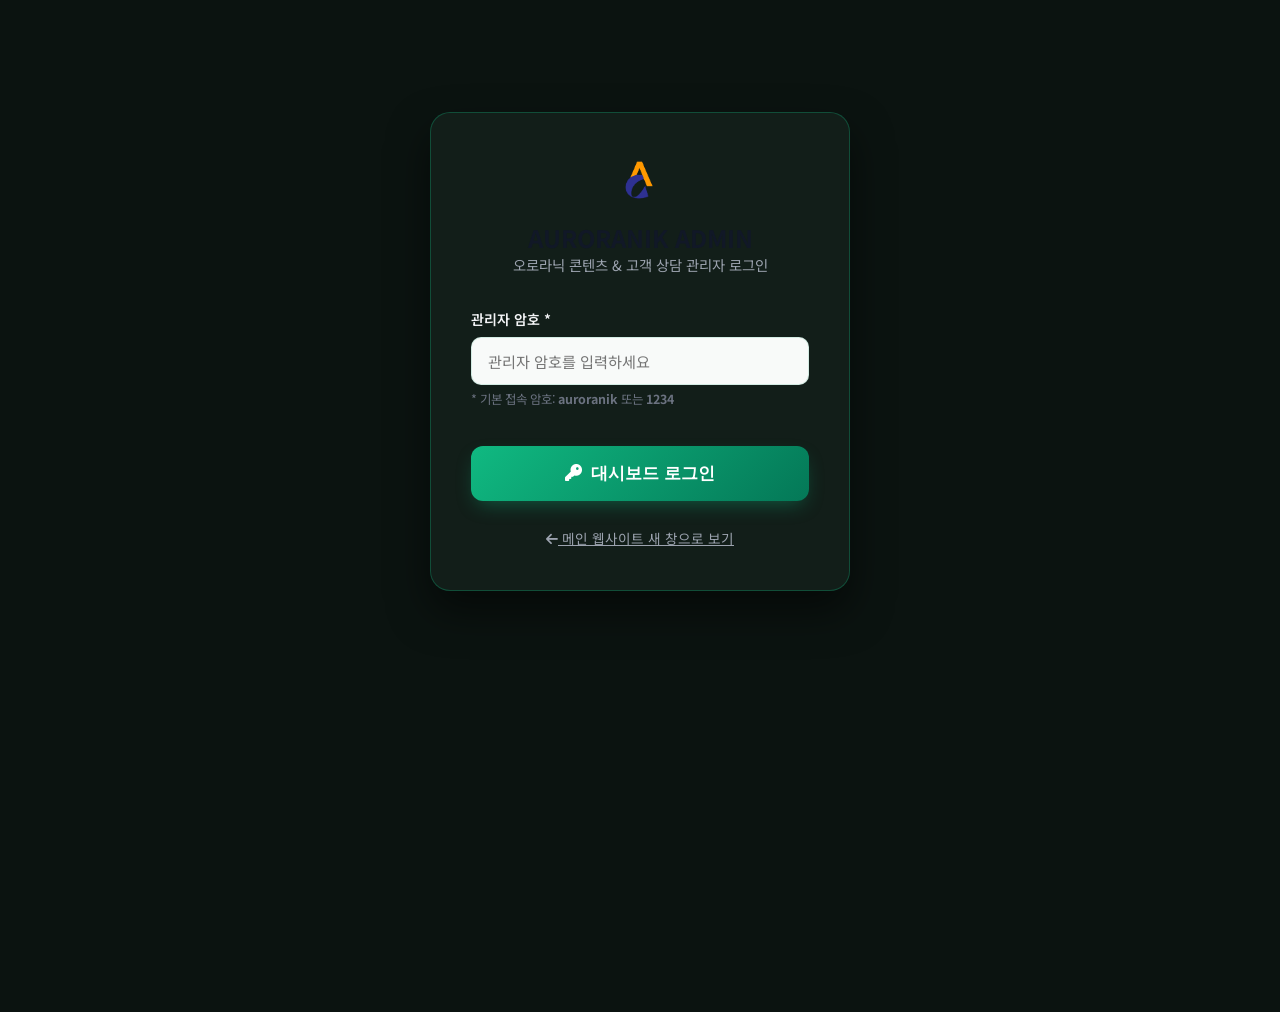
==== admin.html @ c95223ff "Add files via upload" ====
<!DOCTYPE html>
<html lang="ko">
<head>
  <meta charset="UTF-8">
  <meta name="viewport" content="width=device-width, initial-scale=1.0">
  <title>오로라닉 (AURORANIK) - 콘텐츠 관리자 대시보드</title>
  <meta name="robots" content="noindex, nofollow">

  <!-- FAVICON (AURORANIK LOGO) -->
  <link rel="icon" type="image/png" href="https://sorok1234.cafe24.com/auroranik-landing/assets/images/logo.png">
  <link rel="shortcut icon" href="https://sorok1234.cafe24.com/auroranik-landing/assets/images/logo.png">
  <link rel="apple-touch-icon" href="https://sorok1234.cafe24.com/auroranik-landing/assets/images/logo.png">

  <!-- OPEN GRAPH & SHARE META TAGS -->
  <meta property="og:title" content="오로라닉 관리자 대시보드">
  <meta property="og:image" content="https://sorok1234.cafe24.com/auroranik-landing/assets/images/main_01.png">

  <!-- Google Fonts -->
  <link rel="preconnect" href="https://fonts.googleapis.com">
  <link rel="preconnect" href="https://fonts.gstatic.com" crossorigin>
  <link href="https://fonts.googleapis.com/css2?family=Noto+Sans+KR:wght@300;400;500;600;700;800;900&family=Outfit:wght@400;600;700;800&display=swap" rel="stylesheet">
  
  <!-- FontAwesome Icons -->
  <link rel="stylesheet" href="https://cdnjs.cloudflare.com/ajax/libs/font-awesome/6.4.0/css/all.min.css">
  
  <link rel="stylesheet" href="style.css">
  <style>
    .admin-body-bg {
      background-color: #0b1310;
      color: #f3f4f6;
      min-height: 100vh;
    }

    .admin-header {
      background: rgba(18, 30, 25, 0.95);
      border-bottom: 1px solid rgba(16, 185, 129, 0.25);
      padding: 1rem 2rem;
      display: flex;
      align-items: center;
      justify-content: space-between;
      position: sticky;
      top: 0;
      z-index: 100;
    }

    .admin-brand {
      display: flex;
      align-items: center;
      gap: 0.75rem;
    }

    .admin-badge {
      background: #059669;
      color: #fff;
      font-size: 0.75rem;
      font-weight: 800;
      padding: 0.2rem 0.6rem;
      border-radius: 4px;
    }

    .admin-container {
      max-width: 1300px;
      margin: 2rem auto;
      padding: 0 1.5rem;
    }

    .admin-grid {
      display: grid;
      grid-template-columns: 260px 1fr;
      gap: 2rem;
    }

    @media (max-width: 992px) {
      .admin-grid { grid-template-columns: 1fr; }
    }

    .admin-sidebar {
      background: #121e19;
      border: 1px solid rgba(16, 185, 129, 0.2);
      border-radius: 16px;
      padding: 1.25rem;
    }

    .admin-menu-link {
      display: flex;
      align-items: center;
      gap: 0.75rem;
      padding: 0.85rem 1rem;
      color: #9ca3af;
      font-weight: 600;
      border-radius: 10px;
      margin-bottom: 0.4rem;
      transition: all 0.2s ease;
      cursor: pointer;
    }

    .admin-menu-link.active, .admin-menu-link:hover {
      background: rgba(16, 185, 129, 0.15);
      color: #10b981;
    }

    .admin-card-stat {
      background: #121e19;
      border: 1px solid rgba(16, 185, 129, 0.2);
      border-radius: 16px;
      padding: 1.5rem;
      display: flex;
      align-items: center;
      justify-content: space-between;
    }

    .stat-num {
      font-size: 2.2rem;
      font-weight: 800;
      color: #10b981;
      font-family: 'Outfit', sans-serif;
    }

    .admin-table {
      width: 100%;
      border-collapse: collapse;
      margin-top: 1rem;
    }

    .admin-table th, .admin-table td {
      padding: 1rem;
      text-align: left;
      border-bottom: 1px solid #1f2937;
      font-size: 0.92rem;
    }

    .admin-table th {
      background: #1a2b24;
      color: #f3f4f6;
      font-weight: 700;
    }

    .admin-table td { color: #d1d5db; }

    .thumb-preview {
      width: 80px;
      height: 55px;
      object-fit: cover;
      border-radius: 6px;
      background: #000;
    }

    .admin-login-box {
      max-width: 420px;
      margin: 7rem auto;
      background: #121e19;
      border: 1px solid rgba(16, 185, 129, 0.3);
      border-radius: 20px;
      padding: 2.5rem;
      box-shadow: 0 20px 40px rgba(0,0,0,0.5);
    }
  </style>
</head>
<body class="admin-body-bg">

  <!-- ADMIN LOGIN SCREEN -->
  <div id="adminLoginScreen">
    <div class="admin-login-box text-center">
      <div style="margin-bottom: 1rem;">
        <img src="https://sorok1234.cafe24.com/auroranik-landing/assets/images/logo.png" 
             onerror="this.src='assets/images/logo.png'" 
             alt="오로라닉 로고" 
             style="height: 54px; margin: 0 auto;">
      </div>
      <h2>AURORANIK ADMIN</h2>
      <p style="color: #9ca3af; font-size: 0.9rem; margin-bottom: 2rem;">오로라닉 콘텐츠 & 고객 상담 관리자 로그인</p>

      <form id="adminDashboardLoginForm">
        <div class="form-group" style="text-align: left;">
          <label for="adminDashboardPass">관리자 암호 *</label>
          <input type="password" id="adminDashboardPass" required placeholder="관리자 암호를 입력하세요">
          <p style="font-size: 0.78rem; color: #6b7280; margin-top: 0.3rem;">* 기본 접속 암호: <strong>auroranik</strong> 또는 <strong>1234</strong></p>
        </div>

        <button type="submit" class="btn btn-emerald btn-full btn-lg" style="margin-top: 1rem;">
          <i class="fa-solid fa-key"></i> 대시보드 로그인
        </button>

        <div style="margin-top: 1.5rem;">
          <a href="index.html" target="_blank" rel="noopener noreferrer" style="color: #9ca3af; font-size: 0.85rem; text-decoration: underline;">
            <i class="fa-solid fa-arrow-left"></i> 메인 웹사이트 새 창으로 보기
          </a>
        </div>
      </form>
    </div>
  </div>

  <!-- MAIN ADMIN DASHBOARD -->
  <div id="adminDashboardApp" class="hidden">
    <!-- Admin Header -->
    <header class="admin-header">
      <div class="admin-brand">
        <img src="https://sorok1234.cafe24.com/auroranik-landing/assets/images/logo.png" 
             onerror="this.src='assets/images/logo.png'" 
             alt="오로라닉" 
             style="height: 34px;">
        <span style="font-weight: 800; font-size: 1.1rem; color: #fff;">오로라닉 통합 관리자 대시보드</span>
        <span class="admin-badge">ADMIN PAGE</span>
      </div>

      <div style="display: flex; align-items: center; gap: 1rem;">
        <a href="index.html" target="_blank" rel="noopener noreferrer" class="btn btn-outline btn-sm">
          <i class="fa-solid fa-arrow-up-right-from-square"></i> 메인 사이트 새 창으로 보기
        </a>
        <button id="adminLogoutBtn" class="btn btn-outline btn-sm" style="color: #ef4444; border-color: rgba(239, 68, 68, 0.4);">
          <i class="fa-solid fa-right-from-bracket"></i> 로그아웃
        </button>
      </div>
    </header>

    <div class="admin-container">
      <div class="admin-grid">
        
        <!-- SIDEBAR MENU -->
        <aside class="admin-sidebar">
          <div class="admin-menu-link active" data-tab="tab-overview">
            <i class="fa-solid fa-chart-pie"></i> <span>대시보드 개요</span>
          </div>
          <div class="admin-menu-link" data-tab="tab-inquiries">
            <i class="fa-solid fa-comments text-amber"></i> <span>고객 상담 문의 내역</span>
            <span class="admin-badge" id="sidebarInquiryBadge" style="background:#f59e0b; color:#fff; margin-left:auto;">0</span>
          </div>
          <div class="admin-menu-link" data-tab="tab-add-item">
            <i class="fa-solid fa-cloud-arrow-up"></i> <span>새 콘텐츠 등록</span>
          </div>
          <div class="admin-menu-link" data-tab="tab-manage-items">
            <i class="fa-solid fa-photo-film"></i> <span>포트폴리오 목록 관리</span>
          </div>
          <div class="admin-menu-link" data-tab="tab-manage-cats">
            <i class="fa-solid fa-tags"></i> <span>카테고리 관리</span>
          </div>
        </aside>

        <!-- DASHBOARD CONTENT PANES -->
        <main class="admin-main-content">
          
          <!-- TAB 1: OVERVIEW -->
          <div class="admin-tab-pane active" id="tab-overview">
            <h3 style="font-size: 1.5rem; margin-bottom: 1.5rem;">콘텐츠 & 고객 상담 통합 현황</h3>
            <div class="grid grid-4" style="margin-bottom: 2rem;">
              <div class="admin-card-stat">
                <div>
                  <p style="color: #9ca3af; font-size: 0.85rem;">전체 포트폴리오 수</p>
                  <span class="stat-num" id="statTotalItems">0</span>
                </div>
                <i class="fa-solid fa-grip text-emerald" style="font-size: 1.8rem;"></i>
              </div>

              <div class="admin-card-stat">
                <div>
                  <p style="color: #9ca3af; font-size: 0.85rem;">고객 상담 문의 수</p>
                  <span class="stat-num" id="statInquiryItems" style="color: #f59e0b;">0</span>
                </div>
                <i class="fa-solid fa-comments text-amber" style="font-size: 1.8rem;"></i>
              </div>

              <div class="admin-card-stat">
                <div>
                  <p style="color: #9ca3af; font-size: 0.85rem;">이미지 콘텐츠 수</p>
                  <span class="stat-num" id="statImageItems" style="color: #3b82f6;">0</span>
                </div>
                <i class="fa-solid fa-image text-blue" style="font-size: 1.8rem;"></i>
              </div>

              <div class="admin-card-stat">
                <div>
                  <p style="color: #9ca3af; font-size: 0.85rem;">릴스 / 동영상 수</p>
                  <span class="stat-num" id="statVideoItems" style="color: #8b5cf6;">0</span>
                </div>
                <i class="fa-solid fa-film text-purple" style="font-size: 1.8rem;"></i>
              </div>
            </div>

            <div class="glass-card" style="padding: 1.5rem; background: #121e19;">
              <div style="display: flex; justify-content: space-between; align-items: center; margin-bottom: 1rem; flex-wrap: wrap; gap: 0.5rem;">
                <h4 style="margin: 0;"><i class="fa-solid fa-circle-info text-emerald"></i> 실시간 영구 보존 관리 시스템 안내</h4>
                <div style="display: flex; gap: 0.5rem;">
                  <button id="copyJsonDataBtn" class="btn btn-emerald btn-sm">
                    <i class="fa-solid fa-copy"></i> 전체 데이터 JSON 복사
                  </button>
                  <button id="resetSampleDataBtn" class="btn btn-outline btn-sm" style="color: #9ca3af; border-color: rgba(255,255,255,0.2);">
                    <i class="fa-solid fa-rotate-left"></i> 샘플 복원
                  </button>
                </div>
              </div>
              <p style="color: #9ca3af; font-size: 0.95rem; line-height: 1.7;">
                • <strong>어느 기기/누가 접속해도 보이는 영구 보존</strong>: 파일 등록 시 **경량화 인코딩(800px 스마트 압축)**이 적용되어 용량 소실이나 새로고침 시 유실 없이 영구 유지됩니다.<br>
                • <strong>Cafe24 서버 경로 지원</strong>: <code>https://sorok1234.cafe24.com/auroranik-landing/assets/images/</code> 절대 경로로 저장하여 어느 브라우저에서든 100% 노출됩니다.
              </p>
            </div>
          </div>

          <!-- TAB 2: CLIENT INQUIRIES LIST -->
          <div class="admin-tab-pane hidden" id="tab-inquiries">
            <div style="display: flex; justify-content: space-between; align-items: center; margin-bottom: 1rem;">
              <h3 style="margin-bottom: 0;"><i class="fa-solid fa-comments text-amber"></i> 고객 1:1 상담 신청 문의 내역</h3>
              <button id="clearAllInquiriesBtn" class="btn btn-outline btn-sm" style="color: #ef4444; border-color: rgba(239,68,68,0.4);">
                <i class="fa-solid fa-trash-can"></i> 전체 문의 내역 비우기
              </button>
            </div>

            <div class="table-responsive">
              <table class="admin-table">
                <thead>
                  <tr>
                    <th style="width: 140px;">접수 일시</th>
                    <th style="width: 150px;">성함 / 업체명</th>
                    <th style="width: 170px;">연락처 / 이메일</th>
                    <th style="width: 140px;">업종 / 희망패키지</th>
                    <th>문의 세부 내용</th>
                    <th style="width: 80px;">관리</th>
                  </tr>
                </thead>
                <tbody id="adminInquiriesTableBody">
                  <!-- Rendered dynamically -->
                </tbody>
              </table>
            </div>
          </div>

          <!-- TAB 3: ADD NEW ITEM -->
          <div class="admin-tab-pane hidden" id="tab-add-item">
            <div class="glass-card" style="padding: 2rem; background: #121e19;">
              <h3 style="margin-bottom: 1.5rem;"><i class="fa-solid fa-plus-circle text-emerald"></i> 신규 이미지 및 릴스 영상 콘텐츠 등록</h3>

              <form id="adminAddNewForm">
                <div class="grid grid-2">
                  <div class="form-group">
                    <label for="adminMediaType">미디어 미디어 유형 선택 *</label>
                    <select id="adminMediaType" required>
                      <option value="image">📷 이미지 콘텐츠 (JPG, PNG, WebP)</option>
                      <option value="video">🎥 동영상 / 원페이지 릴스 / 숏폼 (MP4, WebM)</option>
                    </select>
                  </div>

                  <div class="form-group">
                    <label for="adminCatSelect">카테고리 선택 *</label>
                    <select id="adminCatSelect" required>
                      <!-- Populated dynamically -->
                    </select>
                  </div>
                </div>

                <div class="form-group">
                  <label for="adminTitle">프로젝트 제목 *</label>
                  <input type="text" id="adminTitle" required placeholder="예: 시그니처 뷰티 브랜드 15초 원페이지 릴스">
                </div>

                <div class="form-group">
                  <label for="adminSubtitle">부제목 / 마케팅 설명</label>
                  <input type="text" id="adminSubtitle" placeholder="예: 20대 여성 타깃 감성 숏폼 & 피드 연출">
                </div>

                <div class="form-group" style="background: rgba(16, 185, 129, 0.08); padding: 1.25rem; border-radius: 12px; border: 1px dashed #10b981;">
                  <label for="adminMediaFileInput" style="color: #10b981; font-weight: 700;">
                    <i class="fa-solid fa-file-arrow-up"></i> 이미지 또는 동영상 파일 업로드 (컴퓨터 파일 선택)
                  </label>
                  <input type="file" id="adminMediaFileInput" accept="image/*,video/*" style="margin-top: 0.5rem;">
                </div>

                <div class="form-group">
                  <label for="adminMediaUrl">또는 이미지 / 동영상 URL 직접 입력 (https://sorok1234.cafe24.com/auroranik-landing/assets/images/...)</label>
                  <input type="text" id="adminMediaUrl" placeholder="예: https://sorok1234.cafe24.com/auroranik-landing/assets/images/sample.jpg">
                </div>

                <div class="form-group">
                  <label for="adminLinkUrl"><i class="fa-solid fa-globe text-emerald"></i> 브랜드 홈페이지 / 웹사이트 관련 링크 URL (선택)</label>
                  <input type="text" id="adminLinkUrl" placeholder="예: site-jhr63u.opadog.site 또는 https://site-jhr63u.opadog.site">
                </div>

                <div class="form-group">
                  <label for="adminBadge">태그 배지 (선택)</label>
                  <input type="text" id="adminBadge" placeholder="예: BEAUTY / REELS">
                </div>

                <button type="submit" class="btn btn-emerald btn-lg btn-full" style="margin-top: 1rem;">
                  <i class="fa-solid fa-cloud-arrow-up"></i> 콘텐츠 등록 완료하기
                </button>
              </form>
            </div>
          </div>

          <!-- TAB 4: MANAGE ITEMS -->
          <div class="admin-tab-pane hidden" id="tab-manage-items">
            <h3 style="margin-bottom: 1rem;">포트폴리오 미디어 전체 목록 관리 (기존 파일 + 신규 업로드 파일)</h3>
            <div class="table-responsive">
              <table class="admin-table">
                <thead>
                  <tr>
                    <th>이미지 / 미디어</th>
                    <th>제목 / 부제목</th>
                    <th>유형</th>
                    <th>홈페이지 링크</th>
                    <th>관리 (수정 / 삭제)</th>
                  </tr>
                </thead>
                <tbody id="adminItemsTableBody">
                  <!-- Rendered dynamically -->
                </tbody>
              </table>
            </div>
          </div>

          <!-- TAB 5: MANAGE CATEGORIES -->
          <div class="admin-tab-pane hidden" id="tab-manage-cats">
            <div class="glass-card" style="padding: 2rem; background: #121e19;">
              <h3 style="margin-bottom: 1.5rem;"><i class="fa-solid fa-tags text-purple"></i> 카테고리 관리</h3>
              
              <div class="add-cat-input-group" style="margin-bottom: 2rem;">
                <input type="text" id="adminNewCatInput" placeholder="새 카테고리 이름 입력 (예: 카페/디저트, 패션, IT/테크)">
                <button class="btn btn-emerald" id="adminAddCatBtn">
                  <i class="fa-solid fa-plus"></i> 카테고리 추가
                </button>
              </div>

              <h4>등록된 카테고리 목록</h4>
              <div id="adminCategoryChipsList" class="pm-category-chips" style="margin-top: 1rem;">
                <!-- Rendered dynamically -->
              </div>
            </div>
          </div>

        </main>
      </div>
    </div>
  </div>

  <!-- ADMIN EDIT CONTENT MODAL -->
  <div class="modal-backdrop" id="adminEditModal">
    <div class="modal-box glass-card" style="max-width: 650px; background: #121e19; border: 1px solid rgba(16,185,129,0.3);">
      <button class="modal-close" id="closeAdminEditBtn" aria-label="닫기">
        <i class="fa-solid fa-xmark"></i>
      </button>
      <div class="modal-header">
        <h3><i class="fa-solid fa-pen-to-square text-emerald"></i> 포트폴리오 콘텐츠 정보 및 링크 수정</h3>
        <p>선택하신 포트폴리오의 이미지, 동영상 및 관련 홈페이지 링크를 수정합니다.</p>
      </div>

      <form id="adminEditForm">
        <input type="hidden" id="editItemId">

        <div class="grid grid-2">
          <div class="form-group">
            <label for="editMediaType">미디어 유형 *</label>
            <select id="editMediaType" required>
              <option value="image">📷 이미지 (Image)</option>
              <option value="video">🎥 동영상 / 릴스 (Video)</option>
            </select>
          </div>

          <div class="form-group">
            <label for="editCategorySelect">카테고리 *</label>
            <select id="editCategorySelect" required>
              <!-- Populated dynamically -->
            </select>
          </div>
        </div>

        <div class="form-group">
          <label for="editTitle">프로젝트 제목 *</label>
          <input type="text" id="editTitle" required>
        </div>

        <div class="form-group">
          <label for="editSubtitle">부제목 / 설명</label>
          <input type="text" id="editSubtitle">
        </div>

        <div class="form-group" style="background: rgba(16, 185, 129, 0.08); padding: 1rem; border-radius: 10px; border: 1px dashed #10b981;">
          <label for="editMediaFileInput" style="color: #10b981; font-weight: 700;">
            <i class="fa-solid fa-file-arrow-up"></i> 새 미디어 파일 교체 업로드
          </label>
          <input type="file" id="editMediaFileInput" accept="image/*,video/*" style="margin-top: 0.4rem;">
          <input type="text" id="editMediaUrl" placeholder="또는 미디어 URL / 경로 입력" style="margin-top: 0.4rem;">
        </div>

        <div class="form-group">
          <label for="editLinkUrl"><i class="fa-solid fa-globe text-emerald"></i> 브랜드 홈페이지 / 웹사이트 링크 URL</label>
          <input type="text" id="editLinkUrl" placeholder="예: https://site-jhr63u.opadog.site">
        </div>

        <div class="form-group">
          <label for="editBadge">태그 배지</label>
          <input type="text" id="editBadge">
        </div>

        <div style="display: flex; gap: 0.75rem; margin-top: 1.5rem;">
          <button type="submit" class="btn btn-emerald btn-lg" style="flex-grow: 1;">
            <i class="fa-solid fa-floppy-disk"></i> 수정사항 저장
          </button>
          <button type="button" class="btn btn-outline btn-lg" id="cancelAdminEditBtn">
            취소
          </button>
        </div>
      </form>
    </div>
  </div>

  <!-- UPLOAD / EDIT COMPLETION CONFIRMATION MODAL -->
  <div class="modal-backdrop" id="uploadCompleteModal" style="z-index: 2500;">
    <div class="modal-box glass-card text-center" style="max-width: 520px; background: #121e19; border: 2px solid #10b981;">
      <div style="font-size: 3.5rem; color: #10b981; margin-bottom: 0.75rem;">
        <i class="fa-solid fa-circle-check"></i>
      </div>
      <h3 style="font-size: 1.6rem; color: #fff; margin-bottom: 0.5rem;" id="completeModalHeading">
        콘텐츠 업로드 / 수정 완료!
      </h3>
      <p style="color: #9ca3af; font-size: 0.95rem; margin-bottom: 1.5rem;">
        요청하신 콘텐츠가 영구 보존되어 메인 홈페이지(index.html)에 실시간 반영되었습니다.
      </p>

      <div id="completePreviewCard" style="background: rgba(16, 185, 129, 0.08); border: 1px solid rgba(16, 185, 129, 0.25); border-radius: 14px; padding: 1.25rem; margin-bottom: 1.75rem; text-align: left; display: flex; gap: 1rem; align-items: center;">
        <img id="completeThumbImg" src="https://sorok1234.cafe24.com/auroranik-landing/assets/images/hero_workspace.jpg" alt="미리보기" style="width: 90px; height: 70px; object-fit: cover; border-radius: 8px;">
        <div style="flex-grow: 1; overflow: hidden;">
          <span id="completeTypeBadge" style="background: #10b981; color: #fff; font-size: 0.72rem; font-weight: 800; padding: 0.15rem 0.5rem; border-radius: 4px;">IMAGE</span>
          <h4 id="completeTitleText" style="font-size: 1.05rem; color: #fff; margin: 0.3rem 0 0.2rem 0; white-space: nowrap; overflow: hidden; text-overflow: ellipsis;">프로젝트 제목</h4>
          <p id="completeCategoryText" style="font-size: 0.82rem; color: #10b981; margin: 0;">카테고리</p>
          <p id="completeLinkText" style="font-size: 0.78rem; color: #9ca3af; margin-top: 0.2rem; white-space: nowrap; overflow: hidden; text-overflow: ellipsis;"></p>
        </div>
      </div>

      <div style="display: flex; flex-direction: column; gap: 0.75rem;">
        <a href="index.html" target="_blank" rel="noopener noreferrer" class="btn btn-emerald btn-lg btn-full">
          <i class="fa-solid fa-arrow-up-right-from-square"></i> 메인 홈페이지(index.html) 새 창에서 업로드 결과 확인
        </a>
        <button id="confirmViewListBtn" class="btn btn-outline btn-lg btn-full" style="color: #fff; border-color: rgba(255,255,255,0.3);">
          <i class="fa-solid fa-list-check"></i> 등록 목록 관리로 이동
        </button>
      </div>
    </div>
  </div>

  <script src="portfolio-data.js"></script>
  <script>
    document.addEventListener('DOMContentLoaded', () => {
      const adminLoginScreen = document.getElementById('adminLoginScreen');
      const adminDashboardApp = document.getElementById('adminDashboardApp');
      const adminDashboardLoginForm = document.getElementById('adminDashboardLoginForm');
      const adminDashboardPass = document.getElementById('adminDashboardPass');
      const adminLogoutBtn = document.getElementById('adminLogoutBtn');

      let isLoggedIn = sessionStorage.getItem('auroranik_admin_dashboard_logged_in') === 'true';

      function checkAuthState() {
        if (isLoggedIn) {
          adminLoginScreen.classList.add('hidden');
          adminDashboardApp.classList.remove('hidden');
          refreshDashboardData();
        } else {
          adminLoginScreen.classList.remove('hidden');
          adminDashboardApp.classList.add('hidden');
        }
      }

      checkAuthState();

      if (adminDashboardLoginForm) {
        adminDashboardLoginForm.addEventListener('submit', (e) => {
          e.preventDefault();
          const pass = adminDashboardPass.value.trim().toLowerCase();
          if (pass === 'auroranik' || pass === '1234' || pass === 'admin') {
            isLoggedIn = true;
            sessionStorage.setItem('auroranik_admin_dashboard_logged_in', 'true');
            sessionStorage.setItem('auroranik_admin_logged_in', 'true');
            checkAuthState();
            alert('🔒 관리자 대시보드 로그인 성공!');
          } else {
            alert('❌ 관리자 암호가 일치하지 않습니다. (기본 암호: auroranik 또는 1234)');
          }
        });
      }

      if (adminLogoutBtn) {
        adminLogoutBtn.addEventListener('click', () => {
          isLoggedIn = false;
          sessionStorage.removeItem('auroranik_admin_dashboard_logged_in');
          sessionStorage.removeItem('auroranik_admin_logged_in');
          checkAuthState();
        });
      }

      const sidebarLinks = document.querySelectorAll('.admin-menu-link');
      const tabPanes = document.querySelectorAll('.admin-tab-pane');

      function switchTab(targetTabId) {
        sidebarLinks.forEach(l => l.classList.remove('active'));
        tabPanes.forEach(p => p.classList.add('hidden'));

        const targetLink = document.querySelector(`.admin-menu-link[data-tab="${targetTabId}"]`);
        if (targetLink) targetLink.classList.add('active');

        const activePane = document.getElementById(targetTabId);
        if (activePane) activePane.classList.remove('hidden');
      }

      sidebarLinks.forEach(link => {
        link.addEventListener('click', () => {
          const targetTab = link.getAttribute('data-tab');
          switchTab(targetTab);
        });
      });

      // ULTRA-LIGHT CANVAS COMPRESSION (MAX 800PX, 0.65 QUALITY JPEG ~ 25KB PER IMAGE)
      function processImageFileToBase64(file, maxDimension = 800) {
        return new Promise((resolve, reject) => {
          const reader = new FileReader();
          reader.onload = (e) => {
            const img = new Image();
            img.onload = () => {
              let width = img.width;
              let height = img.height;

              if (width > maxDimension || height > maxDimension) {
                if (width > height) {
                  height = Math.round((height * maxDimension) / width);
                  width = maxDimension;
                } else {
                  width = Math.round((width * maxDimension) / height);
                  height = maxDimension;
                }
              }

              const canvas = document.createElement('canvas');
              canvas.width = width;
              canvas.height = height;
              const ctx = canvas.getContext('2d');
              ctx.drawImage(img, 0, 0, width, height);

              const compressedBase64 = canvas.toDataURL('image/jpeg', 0.65);
              resolve(compressedBase64);
            };
            img.onerror = () => resolve(e.target.result);
            img.src = e.target.result;
          };
          reader.onerror = (err) => reject(err);
          reader.readAsDataURL(file);
        });
      }

      function readRawFileToBase64(file) {
        return new Promise((resolve, reject) => {
          const reader = new FileReader();
          reader.onload = (e) => resolve(e.target.result);
          reader.onerror = (err) => reject(err);
          reader.readAsDataURL(file);
        });
      }

      function formatWebsiteUrl(urlStr) {
        if (!urlStr) return '';
        let trimmed = urlStr.trim();
        if (!trimmed) return '';
        if (!/^https?:\/\//i.test(trimmed)) {
          return 'https://' + trimmed;
        }
        return trimmed;
      }

      const uploadCompleteModal = document.getElementById('uploadCompleteModal');
      const confirmViewListBtn = document.getElementById('confirmViewListBtn');

      function showUploadCompletionNotice(item, actionType = '등록') {
        if (!uploadCompleteModal) return;

        const heading = document.getElementById('completeModalHeading');
        const thumbImg = document.getElementById('completeThumbImg');
        const typeBadge = document.getElementById('completeTypeBadge');
        const titleText = document.getElementById('completeTitleText');
        const categoryText = document.getElementById('completeCategoryText');
        const linkText = document.getElementById('completeLinkText');

        if (heading) heading.textContent = `포트폴리오 콘텐츠 ${actionType} 완료!`;
        if (thumbImg) thumbImg.src = item.image || item.mediaUrl;
        if (typeBadge) {
          typeBadge.textContent = item.mediaType === 'video' ? '🎥 VIDEO 릴스' : '📷 IMAGE';
          typeBadge.style.background = item.mediaType === 'video' ? '#8b5cf6' : '#10b981';
        }
        if (titleText) titleText.textContent = item.title;
        if (categoryText) {
          const cats = getCategoriesData();
          const catObj = cats.find(c => c.id === item.categoryId);
          categoryText.textContent = `카테고리: ${catObj ? catObj.name : '기타'}`;
        }
        if (linkText) {
          linkText.textContent = item.linkUrl ? `🌐 연결 링크: ${item.linkUrl}` : '🌐 연결 링크: 없음';
        }

        uploadCompleteModal.classList.add('active');
      }

      if (confirmViewListBtn) {
        confirmViewListBtn.addEventListener('click', () => {
          uploadCompleteModal.classList.remove('active');
          switchTab('tab-manage-items');
        });
      }

      if (uploadCompleteModal) {
        uploadCompleteModal.addEventListener('click', (e) => {
          if (e.target === uploadCompleteModal) {
            uploadCompleteModal.classList.remove('active');
          }
        });
      }

      const resetSampleDataBtn = document.getElementById('resetSampleDataBtn');
      if (resetSampleDataBtn) {
        resetSampleDataBtn.addEventListener('click', () => {
          if (confirm('기본 포트폴리오 6종 샘플 데이터를 초기 상태로 복원하시겠습니까?')) {
            resetPortfolioData();
            refreshDashboardData();
            alert('기본 샘플 데이터가 성공적으로 복원되었습니다.');
          }
        });
      }

      const copyJsonDataBtn = document.getElementById('copyJsonDataBtn');
      if (copyJsonDataBtn) {
        copyJsonDataBtn.addEventListener('click', () => {
          const data = getPortfolioData();
          const jsonStr = JSON.stringify(data, null, 2);
          if (navigator.clipboard) {
            navigator.clipboard.writeText(jsonStr).then(() => {
              alert('📋 현재 포트폴리오 데이터 JSON이 클립보드에 복사되었습니다!');
            });
          }
        });
      }

      function refreshDashboardData() {
        const items = getPortfolioData();
        const categories = getCategoriesData();
        const inquiries = getInquiriesData();

        const statTotalItems = document.getElementById('statTotalItems');
        const statImageItems = document.getElementById('statImageItems');
        const statVideoItems = document.getElementById('statVideoItems');
        const statInquiryItems = document.getElementById('statInquiryItems');
        const sidebarInquiryBadge = document.getElementById('sidebarInquiryBadge');

        if (statTotalItems) statTotalItems.textContent = items.length;
        if (statImageItems) statImageItems.textContent = items.filter(i => i.mediaType !== 'video').length;
        if (statVideoItems) statVideoItems.textContent = items.filter(i => i.mediaType === 'video').length;
        if (statInquiryItems) statInquiryItems.textContent = inquiries.length;
        if (sidebarInquiryBadge) sidebarInquiryBadge.textContent = inquiries.length;

        // RENDER INQUIRIES TABLE
        const inquiriesTableBody = document.getElementById('adminInquiriesTableBody');
        if (inquiriesTableBody) {
          inquiriesTableBody.innerHTML = '';
          if (inquiries.length === 0) {
            inquiriesTableBody.innerHTML = `
              <tr>
                <td colspan="6" style="text-align:center; padding:3rem; color:#9ca3af;">
                  접수된 고객 상담 문의 내역이 없습니다.
                </td>
              </tr>
            `;
          } else {
            inquiries.forEach(inq => {
              const tr = document.createElement('tr');
              tr.innerHTML = `
                <td style="font-size:0.82rem; color:#9ca3af;">${inq.date}</td>
                <td><strong>${inq.name}</strong></td>
                <td style="font-size:0.85rem; color:#10b981;">${inq.contact}</td>
                <td>
                  <span class="badge" style="background:#0d9488; color:#fff; font-size:0.75rem; padding:0.2rem 0.5rem; border-radius:4px;">${inq.industry}</span><br>
                  <span style="font-size:0.78rem; color:#a78bfa;">${inq.package}</span>
                </td>
                <td style="font-size:0.88rem; color:#e5e7eb; line-height:1.5;">${inq.message}</td>
                <td>
                  <button class="btn btn-outline btn-sm delete-inquiry-btn" data-id="${inq.id}" style="color:#ef4444; border-color:rgba(239,68,68,0.4);">
                    <i class="fa-solid fa-trash"></i> 삭제
                  </button>
                </td>
              `;
              inquiriesTableBody.appendChild(tr);
            });

            const delInqBtns = inquiriesTableBody.querySelectorAll('.delete-inquiry-btn');
            delInqBtns.forEach(btn => {
              btn.addEventListener('click', () => {
                const id = btn.getAttribute('data-id');
                if (confirm('해당 상담 문의 항목을 삭제하시겠습니까?')) {
                  const newInquiries = getInquiriesData().filter(i => i.id !== id);
                  saveInquiriesData(newInquiries);
                  refreshDashboardData();
                }
              });
            });
          }
        }

        const adminCatSelect = document.getElementById('adminCatSelect');
        if (adminCatSelect) {
          adminCatSelect.innerHTML = '';
          categories.filter(c => c.id !== 'all').forEach(c => {
            const opt = document.createElement('option');
            opt.value = c.id;
            opt.textContent = c.name;
            adminCatSelect.appendChild(opt);
          });
        }

        const editCategorySelect = document.getElementById('editCategorySelect');
        if (editCategorySelect) {
          editCategorySelect.innerHTML = '';
          categories.filter(c => c.id !== 'all').forEach(c => {
            const opt = document.createElement('option');
            opt.value = c.id;
            opt.textContent = c.name;
            editCategorySelect.appendChild(opt);
          });
        }

        // RENDER ALL ITEMS IN ADMIN TABLE (DEFAULTS + NEWLY UPLOADED)
        const tableBody = document.getElementById('adminItemsTableBody');
        if (tableBody) {
          tableBody.innerHTML = '';
          items.forEach(item => {
            const catObj = categories.find(c => c.id === item.categoryId);
            const isVid = item.mediaType === 'video';
            const displayThumb = item.image || item.mediaUrl;

            const tr = document.createElement('tr');
            tr.innerHTML = `
              <td>
                <img src="${displayThumb}" class="thumb-preview" alt="${item.title}" onerror="this.src='https://sorok1234.cafe24.com/auroranik-landing/assets/images/hero_workspace.jpg'">
              </td>
              <td>
                <strong>${item.title}</strong><br>
                <span style="font-size: 0.8rem; color: #9ca3af;">${item.subtitle || ''}</span>
              </td>
              <td><span class="badge" style="background:${isVid ? '#8b5cf6' : '#10b981'}; color:#fff; padding:0.2rem 0.5rem; border-radius:4px; font-size:0.75rem;">${isVid ? '🎥 VIDEO' : '📷 IMAGE'}</span></td>
              <td>
                ${item.linkUrl ? 
                  `<a href="${item.linkUrl}" target="_blank" style="color:#10b981; font-size:0.82rem; text-decoration:underline;"><i class="fa-solid fa-globe"></i> ${item.linkUrl.replace(/^https?:\/\//,'')}</a>` :
                  `<span style="color:#6b7280; font-size:0.8rem;">미등록</span>`
                }
              </td>
              <td>
                <button class="btn btn-outline btn-sm edit-admin-item-btn" data-id="${item.id}" style="margin-right: 0.4rem; color: #10b981; border-color: rgba(16,185,129,0.4);">
                  <i class="fa-solid fa-pen-to-square"></i> 수정
                </button>
                <button class="btn btn-outline btn-sm delete-admin-item-btn" data-id="${item.id}" style="color:#ef4444; border-color:rgba(239,68,68,0.4);">
                  <i class="fa-solid fa-trash"></i> 삭제
                </button>
              </td>
            `;
            tableBody.appendChild(tr);
          });

          const editBtns = tableBody.querySelectorAll('.edit-admin-item-btn');
          editBtns.forEach(btn => {
            btn.addEventListener('click', () => {
              const id = btn.getAttribute('data-id');
              openAdminEditModal(id);
            });
          });

          const delBtns = tableBody.querySelectorAll('.delete-admin-item-btn');
          delBtns.forEach(btn => {
            btn.addEventListener('click', () => {
              const id = btn.getAttribute('data-id');
              if (confirm('해당 콘텐츠 항목을 삭제하시겠습니까?')) {
                const newItems = getPortfolioData().filter(i => i.id !== id);
                savePortfolioData(newItems);
                refreshDashboardData();
              }
            });
          });
        }

        const adminCategoryChipsList = document.getElementById('adminCategoryChipsList');
        if (adminCategoryChipsList) {
          adminCategoryChipsList.innerHTML = '';
          categories.forEach(c => {
            const chip = document.createElement('span');
            chip.className = 'pm-cat-chip';
            chip.innerHTML = `
              ${c.name}
              ${c.id !== 'all' ? `<button class="remove-cat-btn" data-id="${c.id}"><i class="fa-solid fa-xmark"></i></button>` : ''}
            `;
            adminCategoryChipsList.appendChild(chip);
          });

          const remBtns = adminCategoryChipsList.querySelectorAll('.remove-cat-btn');
          remBtns.forEach(b => {
            b.addEventListener('click', () => {
              const id = b.getAttribute('data-id');
              const newCats = getCategoriesData().filter(c => c.id !== id);
              saveCategoriesData(newCats);
              refreshDashboardData();
            });
          });
        }
      }

      const clearAllInquiriesBtn = document.getElementById('clearAllInquiriesBtn');
      if (clearAllInquiriesBtn) {
        clearAllInquiriesBtn.addEventListener('click', () => {
          if (confirm('모든 상담 문의 내역을 비우시겠습니까?')) {
            saveInquiriesData([]);
            refreshDashboardData();
          }
        });
      }

      // ADMIN EDIT MODAL LOGIC
      const adminEditModal = document.getElementById('adminEditModal');
      const closeAdminEditBtn = document.getElementById('closeAdminEditBtn');
      const cancelAdminEditBtn = document.getElementById('cancelAdminEditBtn');
      const adminEditForm = document.getElementById('adminEditForm');

      function openAdminEditModal(itemId) {
        const items = getPortfolioData();
        const target = items.find(i => i.id === itemId);
        if (!target || !adminEditModal) return;

        document.getElementById('editItemId').value = target.id;
        document.getElementById('editMediaType').value = target.mediaType || 'image';
        document.getElementById('editCategorySelect').value = target.categoryId;
        document.getElementById('editTitle').value = target.title || '';
        document.getElementById('editSubtitle').value = target.subtitle || '';
        document.getElementById('editMediaUrl').value = target.mediaUrl || target.image || '';
        document.getElementById('editLinkUrl').value = target.linkUrl || '';
        document.getElementById('editBadge').value = target.badge || '';

        adminEditModal.classList.add('active');
      }

      if (closeAdminEditBtn) {
        closeAdminEditBtn.addEventListener('click', () => adminEditModal.classList.remove('active'));
      }
      if (cancelAdminEditBtn) {
        cancelAdminEditBtn.addEventListener('click', () => adminEditModal.classList.remove('active'));
      }

      if (adminEditForm) {
        adminEditForm.addEventListener('submit', async (e) => {
          e.preventDefault();
          const id = document.getElementById('editItemId').value;
          const items = getPortfolioData();
          const target = items.find(i => i.id === id);

          if (target) {
            target.mediaType = document.getElementById('editMediaType').value;
            target.categoryId = document.getElementById('editCategorySelect').value;
            target.title = document.getElementById('editTitle').value.trim();
            target.subtitle = document.getElementById('editSubtitle').value.trim();
            target.linkUrl = formatWebsiteUrl(document.getElementById('editLinkUrl').value);
            
            const mediaFileInput = document.getElementById('editMediaFileInput');
            if (mediaFileInput && mediaFileInput.files && mediaFileInput.files[0]) {
              const file = mediaFileInput.files[0];
              if (file.type.startsWith('image/')) {
                const base64Str = await processImageFileToBase64(file);
                target.mediaUrl = base64Str;
                target.image = base64Str;
              } else {
                const base64Str = await readRawFileToBase64(file);
                target.mediaUrl = base64Str;
                target.image = base64Str;
              }
            } else {
              const mediaUrlVal = document.getElementById('editMediaUrl').value.trim();
              if (mediaUrlVal) {
                target.mediaUrl = mediaUrlVal;
                target.image = mediaUrlVal;
              }
            }

            target.badge = document.getElementById('editBadge').value.trim() || (target.mediaType === 'video' ? 'REELS / SHORT-FORM' : 'PORTFOLIO');

            savePortfolioData(items);
            adminEditModal.classList.remove('active');
            refreshDashboardData();
            showUploadCompletionNotice(target, '수정');
          }
        });
      }

      // FORM ADD NEW ITEM HANDLER
      const adminAddNewForm = document.getElementById('adminAddNewForm');
      if (adminAddNewForm) {
        adminAddNewForm.addEventListener('submit', async (e) => {
          e.preventDefault();
          const items = getPortfolioData();
          const categories = getCategoriesData();
          const newId = `item-${Date.now()}`;

          const mediaType = document.getElementById('adminMediaType').value;
          const catId = document.getElementById('adminCatSelect').value;
          const catObj = categories.find(c => c.id === catId);

          const title = document.getElementById('adminTitle').value.trim();
          const subtitle = document.getElementById('adminSubtitle').value.trim();
          let mediaUrl = document.getElementById('adminMediaUrl').value.trim();
          const linkUrl = formatWebsiteUrl(document.getElementById('adminLinkUrl').value);
          const badge = document.getElementById('adminBadge').value.trim() || (mediaType === 'video' ? 'REELS / SHORT-FORM' : 'PORTFOLIO');

          const mediaFileInput = document.getElementById('adminMediaFileInput');
          if (mediaFileInput && mediaFileInput.files && mediaFileInput.files[0]) {
            const file = mediaFileInput.files[0];
            if (file.type.startsWith('image/')) {
              mediaUrl = await processImageFileToBase64(file);
            } else {
              mediaUrl = await readRawFileToBase64(file);
            }
          }

          if (!mediaUrl) {
            alert("미디어 파일 선택 또는 URL을 입력해 주세요.");
            return;
          }

          const newItem = {
            id: newId,
            categoryId: catId,
            categoryName: catObj ? catObj.name : '기타',
            mediaType: mediaType,
            badge: badge,
            title: title,
            subtitle: subtitle,
            image: mediaUrl,
            mediaUrl: mediaUrl,
            linkUrl: linkUrl,
            ratio: mediaType === 'video' ? '9:16 / 숏폼 릴스' : '4:5 / 16:9',
            specs: [
              {
                icon: mediaType === 'video' ? 'fa-film text-purple' : 'fa-star text-emerald',
                title: '주요 특징 및 범위',
                items: [mediaType === 'video' ? '10~15초 고효율 원페이지 릴스 및 숏폼 영상 제작' : '맞춤 AI 이미지 제작 및 브랜드 디자인 기획']
              }
            ]
          };

          items.unshift(newItem);
          savePortfolioData(items);
          adminAddNewForm.reset();
          refreshDashboardData();
          showUploadCompletionNotice(newItem, '등록');
        });
      }

      // ADD CATEGORY HANDLER
      const adminAddCatBtn = document.getElementById('adminAddCatBtn');
      const adminNewCatInput = document.getElementById('adminNewCatInput');
      if (adminAddCatBtn && adminNewCatInput) {
        adminAddCatBtn.addEventListener('click', (e) => {
          e.preventDefault();
          const val = adminNewCatInput.value.trim();
          if (!val) return;

          const cats = getCategoriesData();
          cats.push({ id: `cat-${Date.now()}`, name: val });
          saveCategoriesData(cats);
          adminNewCatInput.value = '';
          refreshDashboardData();
          alert(`[${val}] 카테고리가 등록되었습니다!`);
        });
      }
    });
  </script>
</body>
</html>
---- style.css ----
/* ==========================================================================
   AURORANIK AI CONTENTS STUDIO - STYLESHEET
   Aesthetics: Deep Emerald / Aurora Teal, Sleek Dark & Premium Light Mode
   ========================================================================== */

/* --------------------------------------------------------------------------
   1. CSS VARIABLES & DESIGN SYSTEM
   -------------------------------------------------------------------------- */
:root {
  --bg-primary: #f8faf9;
  --bg-secondary: #ffffff;
  --bg-tertiary: #edf4f0;
  
  --text-main: #111827;
  --text-muted: #4b5563;
  --text-light: #6b7280;

  --emerald-main: #059669;
  --emerald-light: #10b981;
  --emerald-dark: #047857;
  --emerald-subtle: #ecfdf5;

  --teal-accent: #0d9488;
  --blue-accent: #2563eb;
  --purple-accent: #7c3aed;
  --amber-accent: #d97706;
  --pink-accent: #db2777;

  --border-color: rgba(5, 150, 105, 0.15);
  --border-subtle: #e5e7eb;

  --glass-bg: rgba(255, 255, 255, 0.88);
  --glass-border: rgba(16, 185, 129, 0.2);
  --glass-shadow: 0 20px 40px -15px rgba(5, 150, 105, 0.08);

  --card-radius: 20px;
  --btn-radius: 12px;

  --font-family: 'Noto Sans KR', 'Pretendard', sans-serif;
  --font-outfit: 'Outfit', sans-serif;
  
  --transition-smooth: all 0.3s cubic-bezier(0.4, 0, 0.2, 1);
}

body.dark-theme {
  --bg-primary: #0b1310;
  --bg-secondary: #121e19;
  --bg-tertiary: #1a2b24;

  --text-main: #f3f4f6;
  --text-muted: #9ca3af;
  --text-light: #6b7280;

  --border-color: rgba(16, 185, 129, 0.25);
  --border-subtle: #1f2937;

  --glass-bg: rgba(18, 30, 25, 0.88);
  --glass-border: rgba(16, 185, 129, 0.3);
  --glass-shadow: 0 20px 40px -15px rgba(0, 0, 0, 0.5);
}

/* --------------------------------------------------------------------------
   2. GLOBAL RESET & BASE STYLES
   -------------------------------------------------------------------------- */
* {
  margin: 0;
  padding: 0;
  box-sizing: border-box;
}

html {
  scroll-behavior: smooth;
  font-size: 16px;
}

body {
  font-family: var(--font-family);
  background-color: var(--bg-primary);
  color: var(--text-main);
  line-height: 1.6;
  overflow-x: hidden;
  transition: background-color 0.3s ease, color 0.3s ease;
}

a {
  color: inherit;
  text-decoration: none;
}

ul { list-style: none; }

img, video {
  max-width: 100%;
  height: auto;
  display: block;
}

.container {
  width: 100%;
  max-width: 1240px;
  margin: 0 auto;
  padding: 0 1.5rem;
}

.section {
  padding: 6rem 0;
  position: relative;
}

/* Typography */
h1, h2, h3, h4 {
  font-weight: 700;
  line-height: 1.25;
  color: var(--text-main);
}

.gradient-text {
  background: linear-gradient(135deg, var(--emerald-light), #3b82f6);
  -webkit-background-clip: text;
  -webkit-text-fill-color: transparent;
}

.text-center { text-align: center; }
.text-emerald { color: var(--emerald-light) !important; }
.text-blue { color: var(--blue-accent) !important; }
.text-purple { color: var(--purple-accent) !important; }
.text-amber { color: var(--amber-accent) !important; }
.text-pink { color: var(--pink-accent) !important; }
.text-danger { color: #ef4444 !important; }
.text-gold { color: #f59e0b !important; }

/* --------------------------------------------------------------------------
   3. GLASSMORPHISM & CARDS
   -------------------------------------------------------------------------- */
.glass-card {
  background: var(--glass-bg);
  backdrop-filter: blur(16px);
  -webkit-backdrop-filter: blur(16px);
  border: 1px solid var(--glass-border);
  border-radius: var(--card-radius);
  box-shadow: var(--glass-shadow);
  transition: var(--transition-smooth);
}

.hover-lift:hover {
  transform: translateY(-6px);
  box-shadow: 0 25px 45px -10px rgba(5, 150, 105, 0.18);
}

.grid {
  display: grid;
  gap: 1.5rem;
}

.grid-2 { grid-template-columns: repeat(2, 1fr); }
.grid-3 { grid-template-columns: repeat(3, 1fr); }
.grid-4 { grid-template-columns: repeat(4, 1fr); }

@media (max-width: 992px) {
  .grid-4, .grid-3 { grid-template-columns: repeat(2, 1fr); }
}

@media (max-width: 640px) {
  .grid-4, .grid-3, .grid-2 { grid-template-columns: 1fr; }
}

/* Section Header */
.section-badge {
  display: inline-block;
  padding: 0.35rem 1rem;
  border-radius: 999px;
  background: var(--emerald-subtle);
  color: var(--emerald-dark);
  font-size: 0.85rem;
  font-weight: 700;
  letter-spacing: 0.05em;
  margin-bottom: 0.75rem;
  border: 1px solid var(--border-color);
}

body.dark-theme .section-badge {
  background: rgba(16, 185, 129, 0.15);
  color: var(--emerald-light);
}

.section-title {
  font-size: 2.25rem;
  margin-bottom: 0.75rem;
  word-break: keep-all;
}

.section-desc {
  color: var(--text-muted);
  font-size: 1.1rem;
  max-width: 680px;
  margin: 0 auto 2rem auto;
  word-break: keep-all;
}

/* Buttons */
.btn {
  display: inline-flex;
  align-items: center;
  justify-content: center;
  gap: 0.6rem;
  padding: 0.85rem 1.75rem;
  border-radius: var(--btn-radius);
  font-size: 1rem;
  font-weight: 600;
  cursor: pointer;
  border: none;
  transition: var(--transition-smooth);
  white-space: nowrap;
}

.btn-primary, .btn-emerald {
  background: linear-gradient(135deg, var(--emerald-light), var(--emerald-dark));
  color: #ffffff;
  box-shadow: 0 8px 20px -6px rgba(16, 185, 129, 0.4);
}

.btn-primary:hover, .btn-emerald:hover {
  transform: translateY(-2px);
  box-shadow: 0 12px 25px -4px rgba(16, 185, 129, 0.6);
}

.btn-outline {
  background: transparent;
  color: var(--text-main);
  border: 1px solid var(--border-color);
}

.btn-outline:hover {
  background: var(--emerald-subtle);
  border-color: var(--emerald-light);
  color: var(--emerald-dark);
}

body.dark-theme .btn-outline:hover {
  background: rgba(16, 185, 129, 0.2);
  color: var(--emerald-light);
}

.btn-lg {
  padding: 1rem 2.25rem;
  font-size: 1.05rem;
}

.btn-sm {
  padding: 0.5rem 1rem;
  font-size: 0.88rem;
  border-radius: 8px;
}

.btn-full {
  width: 100%;
}

/* --------------------------------------------------------------------------
   4. NAVIGATION HEADER & LOGO
   -------------------------------------------------------------------------- */
.navbar {
  position: fixed;
  top: 0;
  left: 0;
  width: 100%;
  z-index: 1000;
  background: var(--glass-bg);
  backdrop-filter: blur(12px);
  border-bottom: 1px solid var(--border-color);
  padding: 0.85rem 0;
}

.nav-container {
  display: flex;
  align-items: center;
  justify-content: space-between;
  max-width: 1240px;
  margin: 0 auto;
  padding: 0 1.5rem;
}

.logo {
  display: flex;
  align-items: center;
  gap: 0.75rem;
}

.logo-img-wrapper {
  display: flex;
  align-items: center;
  justify-content: center;
}

.nav-logo-img {
  height: 38px;
  width: auto;
  object-fit: contain;
}

.footer-logo-img {
  height: 34px;
  width: auto;
  object-fit: contain;
  margin-right: 0.5rem;
}

.logo-text {
  display: flex;
  flex-direction: column;
}

.brand-ko {
  font-size: 1.2rem;
  font-weight: 800;
  color: var(--text-main);
  line-height: 1;
}

.brand-en {
  font-family: var(--font-outfit);
  font-size: 0.7rem;
  font-weight: 700;
  letter-spacing: 0.1em;
  color: var(--emerald-light);
}

.nav-menu {
  display: flex;
  align-items: center;
  gap: 1.75rem;
}

.nav-link {
  font-size: 0.95rem;
  font-weight: 500;
  color: var(--text-muted);
  transition: var(--transition-smooth);
}

.nav-link:hover {
  color: var(--emerald-light);
}

.nav-actions {
  display: flex;
  align-items: center;
  gap: 1rem;
}

.theme-toggle-btn {
  background: var(--bg-tertiary);
  border: 1px solid var(--border-color);
  color: var(--text-main);
  width: 42px;
  height: 42px;
  border-radius: 50%;
  cursor: pointer;
  display: flex;
  align-items: center;
  justify-content: center;
  font-size: 1.1rem;
  transition: var(--transition-smooth);
}

.theme-toggle-btn:hover {
  background: var(--emerald-subtle);
  color: var(--emerald-light);
}

.mobile-menu-btn {
  display: none;
  background: none;
  border: none;
  font-size: 1.5rem;
  color: var(--text-main);
  cursor: pointer;
}

@media (max-width: 992px) {
  .nav-menu { display: none; }
  .mobile-menu-btn { display: block; }
}

/* --------------------------------------------------------------------------
   5. ALWAYS VISIBLE FLOATING QUICK CONTACT WIDGET (RIGHT BOTTOM)
   -------------------------------------------------------------------------- */
.floating-contact-widget {
  position: fixed;
  bottom: 2rem;
  right: 2rem;
  z-index: 9999;
  display: flex;
  align-items: center;
  gap: 0.65rem;
  background: linear-gradient(135deg, #059669, #10b981);
  color: #ffffff;
  padding: 0.85rem 1.4rem;
  border-radius: 999px;
  box-shadow: 0 12px 30px rgba(16, 185, 129, 0.55);
  cursor: pointer;
  transition: all 0.3s cubic-bezier(0.4, 0, 0.2, 1);
  border: 2px solid rgba(255, 255, 255, 0.5);
  animation: floatPulse 3s infinite ease-in-out;
}

@keyframes floatPulse {
  0%, 100% { transform: translateY(0) scale(1); }
  50% { transform: translateY(-7px) scale(1.04); }
}

.floating-contact-widget:hover {
  transform: translateY(-8px) scale(1.08);
  box-shadow: 0 18px 40px rgba(16, 185, 129, 0.75);
  animation: none;
}

.floating-icon-circle {
  font-size: 1.45rem;
  display: flex;
  align-items: center;
  justify-content: center;
}

.floating-text {
  font-weight: 800;
  font-size: 0.98rem;
  white-space: nowrap;
  letter-spacing: -0.01em;
}

@media (max-width: 640px) {
  .floating-contact-widget {
    bottom: 1.25rem;
    right: 1.25rem;
    padding: 0.75rem 1.15rem;
  }
  .floating-text { font-size: 0.88rem; }
}

/* --------------------------------------------------------------------------
   6. HERO SECTION
   -------------------------------------------------------------------------- */
.hero-section {
  padding-top: 9rem;
  padding-bottom: 5rem;
  background: radial-gradient(circle at 80% 20%, rgba(16, 185, 129, 0.12) 0%, transparent 60%),
              radial-gradient(circle at 10% 80%, rgba(59, 130, 246, 0.08) 0%, transparent 50%);
}

.hero-container {
  display: grid;
  grid-template-columns: 1fr 1fr;
  gap: 3.5rem;
  align-items: center;
  max-width: 1240px;
  margin: 0 auto;
  padding: 0 1.5rem;
}

.badge-pill {
  display: inline-flex;
  align-items: center;
  gap: 0.5rem;
  padding: 0.4rem 1rem;
  border-radius: 999px;
  background: var(--emerald-subtle);
  border: 1px solid var(--border-color);
  font-size: 0.85rem;
  font-weight: 600;
  color: var(--emerald-dark);
  margin-bottom: 1.25rem;
}

body.dark-theme .badge-pill {
  background: rgba(16, 185, 129, 0.15);
  color: var(--emerald-light);
}

.badge-dot {
  width: 8px;
  height: 8px;
  border-radius: 50%;
  background: var(--emerald-light);
  box-shadow: 0 0 10px var(--emerald-light);
}

.hero-title {
  font-size: 3.25rem;
  margin-bottom: 1rem;
  letter-spacing: -0.02em;
  word-break: keep-all;
}

.hero-subtitle {
  font-size: 1.25rem;
  color: var(--text-muted);
  margin-bottom: 1.75rem;
  word-break: keep-all;
}

.tag-cloud {
  display: flex;
  flex-wrap: wrap;
  gap: 0.6rem;
  margin-bottom: 2.25rem;
}

.tag {
  background: var(--bg-secondary);
  border: 1px solid var(--border-color);
  padding: 0.4rem 0.9rem;
  border-radius: 8px;
  font-size: 0.88rem;
  color: var(--text-main);
  font-weight: 500;
  display: inline-flex;
  align-items: center;
  gap: 0.4rem;
}

.hero-buttons {
  display: flex;
  gap: 1rem;
  margin-bottom: 3rem;
  flex-wrap: wrap;
}

.hero-metrics {
  display: flex;
  align-items: center;
  gap: 1.75rem;
  padding-top: 1.5rem;
  border-top: 1px solid var(--border-subtle);
}

.metric-num {
  font-size: 1.5rem;
  font-weight: 800;
  font-family: var(--font-outfit);
  color: var(--emerald-light);
  display: block;
}

.metric-label { font-size: 0.85rem; color: var(--text-muted); }
.metric-divider { width: 1px; height: 36px; background: var(--border-subtle); }
.hero-visual { position: relative; }

.hero-image-card {
  padding: 0.75rem;
  position: relative;
  overflow: hidden;
}

.hero-img { width: 100%; border-radius: 14px; object-fit: cover; }

.floating-badge {
  position: absolute;
  background: var(--glass-bg);
  backdrop-filter: blur(12px);
  border: 1px solid var(--glass-border);
  padding: 0.6rem 1.1rem;
  border-radius: 12px;
  font-size: 0.85rem;
  font-weight: 700;
  box-shadow: 0 10px 25px rgba(0,0,0,0.15);
  display: flex;
  align-items: center;
  gap: 0.5rem;
}

.badge-top-right { top: 1.5rem; right: 1.5rem; }
.badge-bottom-left { bottom: 1.5rem; left: 1.5rem; }

@media (max-width: 992px) {
  .hero-container { grid-template-columns: 1fr; text-align: center; }
  .hero-title { font-size: 2.5rem; }
  .tag-cloud, .hero-buttons, .hero-metrics { justify-content: center; }
}

/* --------------------------------------------------------------------------
   7. CORE DIRECTION & PAIN POINTS
   -------------------------------------------------------------------------- */
.direction-card { padding: 2rem 1.5rem; text-align: center; }
.card-icon {
  width: 60px;
  height: 60px;
  border-radius: 16px;
  display: flex;
  align-items: center;
  justify-content: center;
  font-size: 1.6rem;
  margin: 0 auto 1.25rem auto;
}

.icon-emerald { background: rgba(16, 185, 129, 0.12); color: var(--emerald-light); }
.icon-blue { background: rgba(37, 99, 235, 0.12); color: var(--blue-accent); }
.icon-purple { background: rgba(124, 58, 237, 0.12); color: var(--purple-accent); }
.icon-amber { background: rgba(217, 119, 6, 0.12); color: var(--amber-accent); }

.direction-card h3 { font-size: 1.2rem; margin-bottom: 0.6rem; }
.direction-card p { font-size: 0.92rem; color: var(--text-muted); word-break: keep-all; }

.section-pain-points { background: var(--bg-tertiary); }
.pain-header { text-align: center; margin-bottom: 3rem; }
.badge-warning { background: rgba(217, 119, 6, 0.12); color: var(--amber-accent); border-color: rgba(217, 119, 6, 0.3); }

.pain-grid {
  display: grid;
  grid-template-columns: repeat(5, 1fr);
  gap: 1rem;
  margin-bottom: 2.5rem;
}

@media (max-width: 992px) { .pain-grid { grid-template-columns: repeat(2, 1fr); } }
@media (max-width: 640px) { .pain-grid { grid-template-columns: 1fr; } }

.pain-card {
  background: var(--bg-secondary);
  border: 1px solid var(--border-subtle);
  border-radius: 14px;
  padding: 1.5rem 1.25rem;
  text-align: center;
}

.pain-num {
  font-family: var(--font-outfit);
  font-size: 1.5rem;
  font-weight: 800;
  color: var(--amber-accent);
  margin-bottom: 0.5rem;
}

.pain-card p { font-size: 0.9rem; color: var(--text-muted); word-break: keep-all; }

.solution-banner {
  display: flex;
  align-items: center;
  gap: 1.5rem;
  padding: 1.75rem 2.25rem;
  border-left: 6px solid var(--emerald-light);
}

.solution-icon { font-size: 2.2rem; color: var(--emerald-light); }
.solution-text h3 { font-size: 1.25rem; margin-bottom: 0.25rem; }
.solution-text p { color: var(--text-muted); font-size: 1.05rem; }

/* --------------------------------------------------------------------------
   8. SERVICES SECTION
   -------------------------------------------------------------------------- */
.service-box { padding: 2.25rem; }
.service-box-header {
  display: flex;
  align-items: center;
  gap: 1rem;
  margin-bottom: 1.25rem;
  padding-bottom: 1rem;
  border-bottom: 1px solid var(--border-subtle);
}

.service-num {
  font-family: var(--font-outfit);
  font-size: 1.4rem;
  font-weight: 800;
  color: var(--emerald-light);
  background: var(--emerald-subtle);
  padding: 0.2rem 0.75rem;
  border-radius: 8px;
}

.service-list li {
  display: flex;
  align-items: flex-start;
  gap: 0.75rem;
  margin-bottom: 0.85rem;
  font-size: 0.98rem;
  color: var(--text-muted);
}

.service-list li i { margin-top: 0.2rem; }

/* --------------------------------------------------------------------------
   9. DIFFERENTIATION & PROCESS
   -------------------------------------------------------------------------- */
.diff-comparison-table {
  display: grid;
  grid-template-columns: 1fr auto 1fr;
  align-items: center;
  padding: 2.5rem;
  gap: 2rem;
  margin-bottom: 2.5rem;
}

@media (max-width: 768px) { .diff-comparison-table { grid-template-columns: 1fr; } }

.diff-col-header {
  display: flex;
  align-items: center;
  gap: 0.75rem;
  font-size: 1.3rem;
  margin-bottom: 1.5rem;
  padding-bottom: 0.75rem;
  border-bottom: 2px solid var(--border-subtle);
}

.diff-list li {
  display: flex;
  align-items: flex-start;
  gap: 0.75rem;
  margin-bottom: 1rem;
  font-size: 0.98rem;
  color: var(--text-muted);
}

.diff-vs-badge {
  background: var(--emerald-light);
  color: #fff;
  font-family: var(--font-outfit);
  font-weight: 800;
  width: 48px;
  height: 48px;
  border-radius: 50%;
  display: flex;
  align-items: center;
  justify-content: center;
  box-shadow: 0 0 15px rgba(16, 185, 129, 0.4);
}

.quote-card {
  padding: 2rem;
  background: var(--emerald-subtle);
  border-radius: var(--card-radius);
  border: 1px dashed var(--emerald-light);
}

body.dark-theme .quote-card { background: rgba(16, 185, 129, 0.1); }
.quote-text { font-size: 1.3rem; color: var(--text-main); }

/* Process Steps */
.process-steps {
  display: flex;
  align-items: center;
  justify-content: space-between;
  gap: 1rem;
  margin-bottom: 3rem;
}

@media (max-width: 992px) {
  .process-steps { flex-direction: column; }
  .process-arrow { transform: rotate(90deg); }
}

.process-step {
  background: var(--bg-secondary);
  border: 1px solid var(--border-color);
  border-radius: 16px;
  padding: 1.75rem 1rem;
  text-align: center;
  flex: 1;
  position: relative;
}

.step-circle {
  font-family: var(--font-outfit);
  font-weight: 800;
  font-size: 0.85rem;
  color: var(--emerald-light);
  background: var(--emerald-subtle);
  width: 32px;
  height: 32px;
  border-radius: 50%;
  display: flex;
  align-items: center;
  justify-content: center;
  margin: 0 auto 0.75rem auto;
}

.step-icon { font-size: 1.75rem; color: var(--text-main); margin-bottom: 0.75rem; }
.process-step h4 { font-size: 1.05rem; margin-bottom: 0.35rem; }
.process-step p { font-size: 0.82rem; color: var(--text-muted); }
.process-arrow { color: var(--emerald-light); font-size: 1.2rem; }

.process-footer-banner {
  text-align: center;
  background: var(--glass-bg);
  padding: 1.25rem;
  border-radius: 12px;
  border: 1px solid var(--border-color);
  font-weight: 600;
}

/* --------------------------------------------------------------------------
   10. MULTIMEDIA PORTFOLIO GALLERY (IMAGE & VIDEO) - FULL MOBILE RESPONSIVE
   -------------------------------------------------------------------------- */
.portfolio-admin-bar {
  margin-top: 1rem;
  margin-bottom: 1.5rem;
  display: flex;
  align-items: center;
  justify-content: center;
  gap: 0.75rem;
}

.category-filter-bar {
  display: flex;
  justify-content: center;
  gap: 0.75rem;
  flex-wrap: wrap;
  margin-bottom: 2.5rem;
}

.cat-filter-btn {
  padding: 0.65rem 1.4rem;
  border-radius: 999px;
  border: 1px solid var(--border-color);
  background: var(--bg-secondary);
  color: var(--text-muted);
  font-size: 0.95rem;
  font-weight: 600;
  cursor: pointer;
  transition: var(--transition-smooth);
}

.cat-filter-btn.active, .cat-filter-btn:hover {
  background: var(--emerald-light);
  color: #ffffff;
  border-color: var(--emerald-light);
  box-shadow: 0 6px 15px rgba(16, 185, 129, 0.3);
}

.portfolio-gallery-grid {
  display: grid;
  grid-template-columns: repeat(3, 1fr);
  gap: 2rem;
}

@media (max-width: 992px) { 
  .portfolio-gallery-grid { grid-template-columns: repeat(2, 1fr); gap: 1.5rem; } 
}

@media (max-width: 640px) { 
  .portfolio-gallery-grid { grid-template-columns: 1fr; gap: 1.25rem; } 
}

.gallery-card {
  background: var(--glass-bg);
  backdrop-filter: blur(12px);
  border: 1px solid var(--glass-border);
  border-radius: var(--card-radius);
  overflow: hidden;
  box-shadow: var(--glass-shadow);
  transition: var(--transition-smooth);
  display: flex;
  flex-direction: column;
  width: 100%;
}

.gallery-card:hover {
  transform: translateY(-8px);
  box-shadow: 0 25px 45px -10px rgba(5, 150, 105, 0.22);
}

.gallery-img-wrapper {
  position: relative;
  width: 100%;
  height: 240px;
  overflow: hidden;
  background: #000;
  cursor: pointer;
  display: block;
}

@media (max-width: 640px) {
  .gallery-img-wrapper {
    height: auto;
    aspect-ratio: 4 / 3;
    min-height: 220px;
  }
}

.gallery-img, .gallery-video {
  width: 100%;
  height: 100%;
  object-fit: cover;
  display: block;
  transition: transform 0.5s ease;
}

.gallery-card:hover .gallery-img,
.gallery-card:hover .gallery-video {
  transform: scale(1.05);
}

.gallery-badge {
  position: absolute;
  top: 1rem;
  left: 1rem;
  background: var(--emerald-light);
  color: #fff;
  font-size: 0.72rem;
  font-weight: 800;
  padding: 0.25rem 0.75rem;
  border-radius: 6px;
  letter-spacing: 0.05em;
  z-index: 3;
}

.video-type-badge { background: var(--purple-accent); }

.play-icon-overlay {
  position: absolute;
  top: 50%;
  left: 50%;
  transform: translate(-50%, -50%);
  width: 50px;
  height: 50px;
  background: rgba(16, 185, 129, 0.85);
  color: #fff;
  border-radius: 50%;
  display: flex;
  align-items: center;
  justify-content: center;
  font-size: 1.4rem;
  z-index: 2;
  box-shadow: 0 0 20px rgba(16, 185, 129, 0.6);
  pointer-events: none;
}

.gallery-ratio-tag {
  position: absolute;
  bottom: 1rem;
  right: 1rem;
  background: rgba(0, 0, 0, 0.75);
  color: #fff;
  font-size: 0.7rem;
  font-weight: 700;
  padding: 0.2rem 0.5rem;
  border-radius: 4px;
  z-index: 3;
}

.gallery-card-body {
  padding: 1.5rem;
  display: flex;
  flex-direction: column;
  flex-grow: 1;
}

.gallery-cat-name {
  font-size: 0.8rem;
  font-weight: 700;
  color: var(--emerald-light);
  margin-bottom: 0.3rem;
}

.gallery-card-title {
  font-size: 1.25rem;
  margin-bottom: 0.4rem;
  word-break: keep-all;
}

.gallery-card-sub {
  font-size: 0.9rem;
  color: var(--text-muted);
  margin-bottom: 1.25rem;
  flex-grow: 1;
  word-break: keep-all;
}

.gallery-card-footer {
  display: flex;
  gap: 0.5rem;
  margin-top: auto;
  flex-wrap: wrap;
}

/* --------------------------------------------------------------------------
   11. LIGHTBOX & FULL-SIZE ORIGINAL RESOLUTION MODAL
   -------------------------------------------------------------------------- */
.lightbox-container {
  max-width: 90vw;
  max-height: 90vh;
  padding: 2rem;
  position: relative;
  display: flex;
  flex-direction: column;
  align-items: center;
  justify-content: center;
  background: rgba(10, 18, 14, 0.96);
  border: 1px solid rgba(16, 185, 129, 0.4);
}

.lightbox-media-wrapper {
  max-width: 100%;
  max-height: 75vh;
  overflow: auto;
  display: flex;
  align-items: center;
  justify-content: center;
}

.lightbox-media-wrapper img {
  max-width: 100%;
  max-height: 75vh;
  object-fit: contain;
  border-radius: 12px;
  box-shadow: 0 10px 30px rgba(0,0,0,0.6);
}

.lightbox-media-wrapper video {
  max-width: 100%;
  max-height: 75vh;
  object-fit: contain;
  border-radius: 12px;
  box-shadow: 0 10px 30px rgba(0,0,0,0.6);
}

/* --------------------------------------------------------------------------
   12. BEFORE & AFTER SECTION
   -------------------------------------------------------------------------- */
.ba-container { padding: 3rem 2rem; }
.ba-toggle-wrapper { margin-bottom: 2rem; }

.ba-toggle-btn {
  padding: 0.85rem 2rem;
  font-size: 1rem;
  font-weight: 700;
  border: 1px solid var(--border-color);
  background: var(--bg-secondary);
  color: var(--text-muted);
  cursor: pointer;
  border-radius: 999px;
  margin: 0 0.25rem;
  transition: var(--transition-smooth);
}

.ba-toggle-btn.active {
  background: var(--emerald-light);
  color: #fff;
  border-color: var(--emerald-light);
  box-shadow: 0 8px 20px rgba(16, 185, 129, 0.4);
}

.ba-badge {
  display: inline-block;
  font-weight: 800;
  padding: 0.4rem 1.25rem;
  border-radius: 999px;
  margin-bottom: 1.5rem;
  font-size: 0.9rem;
}

.badge-after { background: var(--emerald-subtle); color: var(--emerald-dark); }
.badge-before { background: rgba(239, 68, 68, 0.12); color: #ef4444; }

.ba-item-card {
  background: var(--bg-secondary);
  border: 1px solid var(--border-subtle);
  padding: 1.75rem;
  border-radius: 16px;
  text-align: center;
}

.ba-item-card i { font-size: 2rem; margin-bottom: 1rem; }
.ba-item-card h4 { font-size: 1.1rem; margin-bottom: 0.5rem; }
.ba-item-card p { font-size: 0.88rem; color: var(--text-muted); }

.ba-summary-banner {
  margin-top: 2rem;
  padding: 1.25rem;
  background: var(--emerald-subtle);
  border-radius: 12px;
  font-size: 1.05rem;
}

.hidden { display: none !important; }

/* --------------------------------------------------------------------------
   13. SPECS & CHANNELS MATRIX
   -------------------------------------------------------------------------- */
.industry-examples { display: flex; flex-direction: column; gap: 1rem; margin-top: 1.25rem; }
.ind-box { background: var(--bg-tertiary); padding: 1rem; border-radius: 12px; }
.ind-tag { display: inline-block; font-size: 0.75rem; font-weight: 800; padding: 0.2rem 0.6rem; border-radius: 6px; color: #fff; margin-bottom: 0.4rem; }

.tag-food { background: #f97316; }
.tag-estate { background: #3b82f6; }
.tag-beauty { background: #ec4899; }

.spec-table { width: 100%; border-collapse: collapse; margin-top: 1rem; }
.spec-table th, .spec-table td { padding: 0.85rem; text-align: left; border-bottom: 1px solid var(--border-subtle); font-size: 0.92rem; }
.spec-table th { color: var(--text-main); font-weight: 700; }
.spec-table td { color: var(--text-muted); }

.tools-bar { margin-top: 2.5rem; padding: 1.5rem; display: flex; align-items: center; justify-content: center; gap: 1.5rem; flex-wrap: wrap; }
.tool-tags { display: flex; gap: 0.6rem; flex-wrap: wrap; }
.tool-badge { background: var(--bg-secondary); border: 1px solid var(--border-color); padding: 0.4rem 1rem; border-radius: 999px; font-weight: 700; font-size: 0.85rem; color: var(--emerald-light); }

/* --------------------------------------------------------------------------
   14. PACKAGES & PRICING
   -------------------------------------------------------------------------- */
.package-card { padding: 2.5rem 2rem; position: relative; display: flex; flex-direction: column; }
.pkg-featured { border: 2px solid var(--emerald-light); transform: scale(1.03); }
.popular-ribbon { position: absolute; top: -12px; right: 2rem; background: var(--emerald-light); color: #fff; font-size: 0.75rem; font-weight: 800; padding: 0.25rem 0.85rem; border-radius: 999px; }
.pkg-type { font-family: var(--font-outfit); font-weight: 800; letter-spacing: 0.08em; font-size: 0.9rem; }
.pkg-header h3 { font-size: 1.6rem; margin: 0.3rem 0; }
.pkg-desc { font-size: 0.9rem; color: var(--text-muted); margin-bottom: 1.75rem; }
.pkg-features { margin-bottom: 2rem; flex-grow: 1; }
.pkg-features li { display: flex; align-items: center; gap: 0.75rem; margin-bottom: 0.85rem; font-size: 0.95rem; color: var(--text-muted); }
.file-format-info { margin-top: 2.5rem; padding: 1.25rem; font-size: 1rem; }

/* --------------------------------------------------------------------------
   15. FAQ ACCORDION
   -------------------------------------------------------------------------- */
.faq-accordion { padding: 1.5rem; }
.faq-item { border-bottom: 1px solid var(--border-subtle); padding: 1.25rem 0; }
.faq-item:last-child { border-bottom: none; }
.faq-question { display: flex; align-items: center; justify-content: space-between; cursor: pointer; }
.faq-question h3 { font-size: 1.1rem; display: flex; align-items: center; gap: 0.75rem; }
.faq-icon { transition: transform 0.3s ease; color: var(--emerald-light); }
.faq-item.active .faq-icon { transform: rotate(180deg); }
.faq-answer { max-height: 0; overflow: hidden; transition: max-height 0.35s ease; }
.faq-item.active .faq-answer { max-height: 200px; margin-top: 0.85rem; }
.faq-answer p { color: var(--text-muted); font-size: 0.95rem; padding-left: 2rem; }

/* --------------------------------------------------------------------------
   16. FINAL CTA & DIRECTOR CARD
   -------------------------------------------------------------------------- */
.cta-card { display: grid; grid-template-columns: 1.4fr 1fr; gap: 3rem; padding: 3.5rem; align-items: center; }
@media (max-width: 992px) { .cta-card { grid-template-columns: 1fr; text-align: center; } }
.cta-content h2 { font-size: 2.25rem; margin-bottom: 1rem; }
.cta-content p { color: var(--text-muted); font-size: 1.1rem; margin-bottom: 1.75rem; }
.cta-tags { display: flex; flex-wrap: wrap; gap: 0.5rem; margin-bottom: 2rem; }

.director-card { background: var(--bg-secondary); border: 1px solid var(--border-color); border-radius: 20px; padding: 2rem; text-align: center; box-shadow: 0 15px 30px rgba(0,0,0,0.08); }
.qr-mockup { width: 100px; height: 100px; border: 2px solid var(--emerald-light); border-radius: 12px; margin: 0 auto 1.25rem auto; display: flex; flex-direction: column; align-items: center; justify-content: center; font-size: 2.5rem; color: var(--emerald-light); }
.qr-mockup span { font-size: 0.65rem; font-weight: 800; margin-top: 0.2rem; }
.director-name { font-size: 1.4rem; margin-bottom: 0.2rem; }
.en-name { font-size: 0.9rem; color: var(--text-muted); }
.director-role { display: block; font-size: 0.9rem; color: var(--emerald-light); font-weight: 700; margin-bottom: 1rem; }
.director-email { font-size: 0.95rem; color: var(--text-muted); margin-bottom: 1.25rem; }

.studio-logo-badge { background: var(--emerald-subtle); padding: 0.5rem 1rem; border-radius: 8px; display: inline-flex; flex-direction: column; }
.studio-logo-badge strong { color: var(--emerald-dark); font-family: var(--font-outfit); letter-spacing: 0.1em; }
.studio-logo-badge span { font-size: 0.65rem; color: var(--text-muted); }

/* --------------------------------------------------------------------------
   17. FOOTER
   -------------------------------------------------------------------------- */
.footer { background: var(--bg-secondary); border-top: 1px solid var(--border-subtle); padding: 2.5rem 0; color: var(--text-muted); font-size: 0.9rem; }
.footer-container { display: flex; justify-content: space-between; align-items: center; flex-wrap: wrap; gap: 1.5rem; }

/* --------------------------------------------------------------------------
   18. MODALS & CATEGORY MANAGER STYLES
   -------------------------------------------------------------------------- */
.modal-backdrop { position: fixed; top: 0; left: 0; width: 100%; height: 100%; background: rgba(0, 0, 0, 0.65); backdrop-filter: blur(8px); z-index: 2000; display: flex; align-items: center; justify-content: center; padding: 1.5rem; opacity: 0; visibility: hidden; transition: var(--transition-smooth); }
.modal-backdrop.active { opacity: 1; visibility: visible; }

.modal-box { width: 100%; max-width: 580px; padding: 2.5rem; position: relative; max-height: 90vh; overflow-y: auto; transform: scale(0.95); transition: var(--transition-smooth); }
.modal-lg { max-width: 840px; }
.modal-backdrop.active .modal-box { transform: scale(1); }

.modal-close { position: absolute; top: 1.25rem; right: 1.25rem; background: none; border: none; font-size: 1.4rem; color: var(--text-muted); cursor: pointer; }
.modal-header h3 { font-size: 1.5rem; margin-bottom: 0.4rem; }
.modal-header p { color: var(--text-muted); font-size: 0.92rem; margin-bottom: 1.75rem; }

.form-group { margin-bottom: 1.25rem; }
.form-group label { display: block; font-size: 0.88rem; font-weight: 600; margin-bottom: 0.4rem; }

.form-group input,
.form-group select,
.form-group textarea {
  width: 100%;
  padding: 0.75rem 1rem;
  border-radius: 10px;
  border: 1px solid var(--border-color);
  background: var(--bg-primary);
  color: var(--text-main);
  font-family: var(--font-family);
  font-size: 0.95rem;
  outline: none;
  transition: var(--transition-smooth);
}

.form-group input:focus,
.form-group select:focus,
.form-group textarea:focus {
  border-color: var(--emerald-light);
  box-shadow: 0 0 0 3px rgba(16, 185, 129, 0.2);
}

.category-manager-box { background: var(--bg-tertiary); padding: 1.25rem; border-radius: 14px; }
.pm-category-chips { display: flex; flex-wrap: wrap; gap: 0.5rem; margin-bottom: 1rem; }
.pm-cat-chip { background: var(--bg-secondary); border: 1px solid var(--border-color); padding: 0.35rem 0.85rem; border-radius: 999px; font-size: 0.85rem; font-weight: 600; display: inline-flex; align-items: center; gap: 0.5rem; }
.pm-cat-chip .remove-cat-btn { background: none; border: none; color: #ef4444; cursor: pointer; font-size: 0.8rem; }
.add-cat-input-group { display: flex; gap: 0.6rem; }
.add-cat-input-group input { flex-grow: 1; padding: 0.5rem 1rem; font-size: 0.9rem; border-radius: 8px; border: 1px solid var(--border-color); background: var(--bg-primary); }

.pm-edit-list { display: flex; flex-direction: column; gap: 1rem; margin-top: 1rem; }
.pm-edit-card { background: var(--bg-tertiary); padding: 1.25rem; border-radius: 14px; display: grid; grid-template-columns: 100px 1fr auto; gap: 1.25rem; align-items: center; }
.pm-card-thumb { width: 100px; height: 75px; object-fit: cover; border-radius: 10px; }
.pm-card-fields { display: flex; flex-direction: column; gap: 0.5rem; }
.pm-card-fields input, .pm-card-fields select { padding: 0.4rem 0.75rem; font-size: 0.85rem; border-radius: 6px; border: 1px solid var(--border-subtle); }
.pm-card-actions { display: flex; flex-direction: column; gap: 0.5rem; }

.pm-divider { border: 0; border-top: 1px solid var(--border-subtle); margin: 1.75rem 0; }
.pm-footer { margin-top: 1.5rem; text-align: center; }
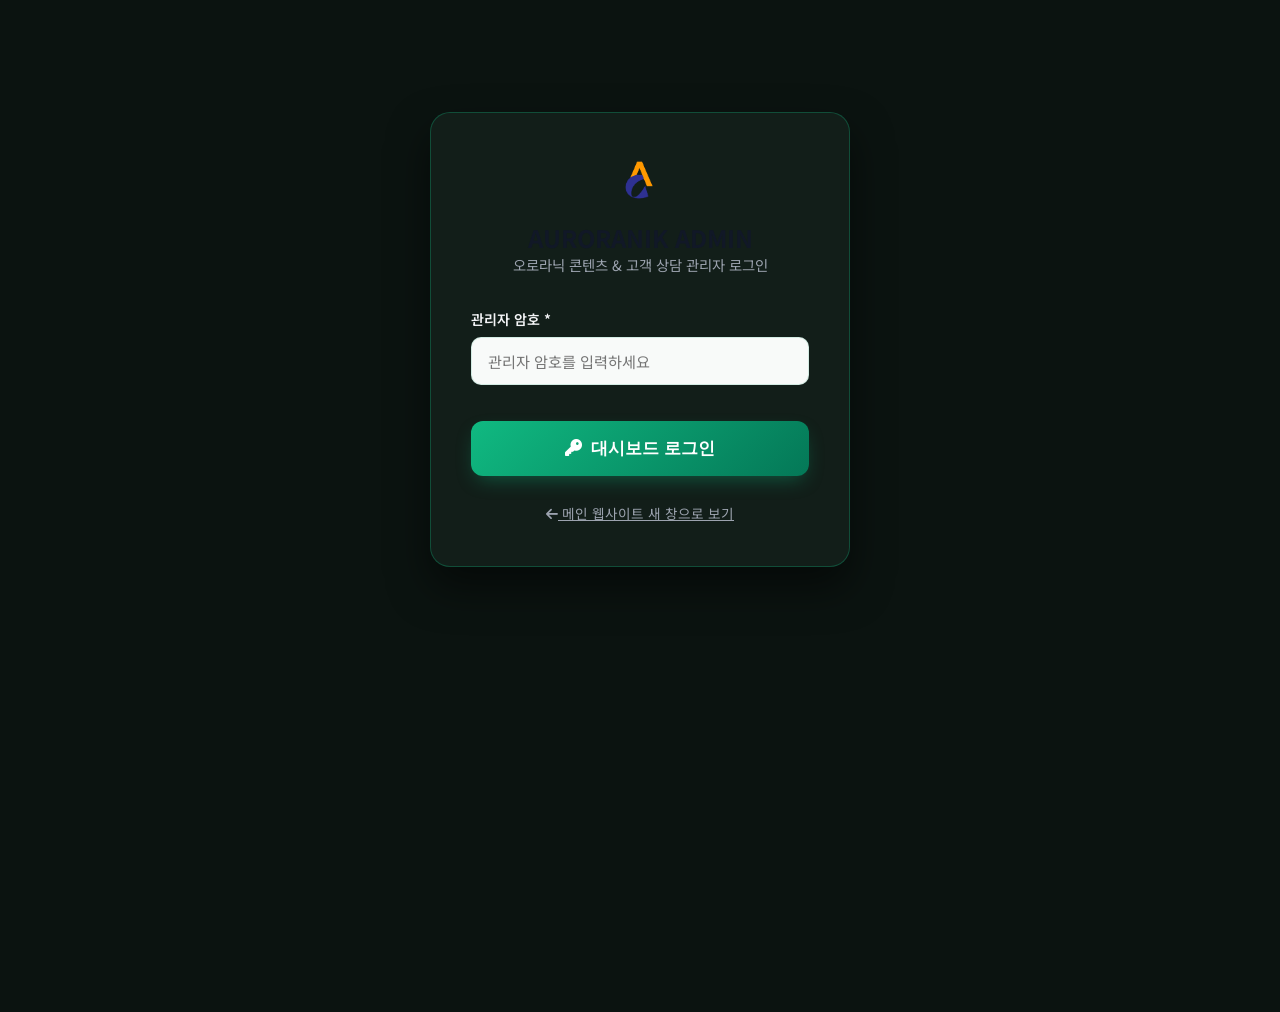
==== commit ffc1f786: "Add files via upload" ====
--- a/admin.html
+++ b/admin.html
@@ -174,7 +174,6 @@
         <div class="form-group" style="text-align: left;">
           <label for="adminDashboardPass">관리자 암호 *</label>
           <input type="password" id="adminDashboardPass" required placeholder="관리자 암호를 입력하세요">
-          <p style="font-size: 0.78rem; color: #6b7280; margin-top: 0.3rem;">* 기본 접속 암호: <strong>auroranik</strong> 또는 <strong>1234</strong></p>
         </div>
 
         <button type="submit" class="btn btn-emerald btn-full btn-lg" style="margin-top: 1rem;">
@@ -289,8 +288,9 @@
                 </div>
               </div>
               <p style="color: #9ca3af; font-size: 0.95rem; line-height: 1.7;">
-                • <strong>어느 기기/누가 접속해도 보이는 영구 보존</strong>: 파일 등록 시 **경량화 인코딩(800px 스마트 압축)**이 적용되어 용량 소실이나 새로고침 시 유실 없이 영구 유지됩니다.<br>
-                • <strong>Cafe24 서버 경로 지원</strong>: <code>https://sorok1234.cafe24.com/auroranik-landing/assets/images/</code> 절대 경로로 저장하여 어느 브라우저에서든 100% 노출됩니다.
+                • <strong>실제 서버 저장 방식으로 전환됨</strong>: 이미지/영상을 업로드하면 브라우저가 아닌 <strong>cafe24 서버의 assets 폴더</strong>에 실제 파일로 저장됩니다.<br>
+                • <strong>누가 언제 어디서 접속해도 동일하게 노출</strong>: <code>https://sorok1234.cafe24.com/auroranik-landing/assets/images/</code> 절대 경로로 저장되어 PC/모바일, 관리자/일반 방문자 구분 없이 100% 동일하게 보입니다.<br>
+                • 데이터가 보이지 않는다면 <code>api</code> 폴더가 서버에 정상 업로드되었는지, PHP가 활성화되어 있는지 확인해주세요.
               </p>
             </div>
           </div>
@@ -546,11 +546,11 @@
 
       let isLoggedIn = sessionStorage.getItem('auroranik_admin_dashboard_logged_in') === 'true';
 
-      function checkAuthState() {
+      async function checkAuthState() {
         if (isLoggedIn) {
           adminLoginScreen.classList.add('hidden');
           adminDashboardApp.classList.remove('hidden');
-          refreshDashboardData();
+          await refreshDashboardData();
         } else {
           adminLoginScreen.classList.remove('hidden');
           adminDashboardApp.classList.add('hidden');
@@ -570,7 +570,7 @@
             checkAuthState();
             alert('🔒 관리자 대시보드 로그인 성공!');
           } else {
-            alert('❌ 관리자 암호가 일치하지 않습니다. (기본 암호: auroranik 또는 1234)');
+            alert('❌ 관리자 암호가 일치하지 않습니다.');
           }
         });
       }
@@ -605,50 +605,22 @@
         });
       });
 
-      // ULTRA-LIGHT CANVAS COMPRESSION (MAX 800PX, 0.65 QUALITY JPEG ~ 25KB PER IMAGE)
-      function processImageFileToBase64(file, maxDimension = 800) {
-        return new Promise((resolve, reject) => {
-          const reader = new FileReader();
-          reader.onload = (e) => {
-            const img = new Image();
-            img.onload = () => {
-              let width = img.width;
-              let height = img.height;
-
-              if (width > maxDimension || height > maxDimension) {
-                if (width > height) {
-                  height = Math.round((height * maxDimension) / width);
-                  width = maxDimension;
-                } else {
-                  width = Math.round((width * maxDimension) / height);
-                  height = maxDimension;
-                }
-              }
-
-              const canvas = document.createElement('canvas');
-              canvas.width = width;
-              canvas.height = height;
-              const ctx = canvas.getContext('2d');
-              ctx.drawImage(img, 0, 0, width, height);
-
-              const compressedBase64 = canvas.toDataURL('image/jpeg', 0.65);
-              resolve(compressedBase64);
-            };
-            img.onerror = () => resolve(e.target.result);
-            img.src = e.target.result;
-          };
-          reader.onerror = (err) => reject(err);
-          reader.readAsDataURL(file);
-        });
-      }
-
-      function readRawFileToBase64(file) {
-        return new Promise((resolve, reject) => {
-          const reader = new FileReader();
-          reader.onload = (e) => resolve(e.target.result);
-          reader.onerror = (err) => reject(err);
-          reader.readAsDataURL(file);
-        });
+      // 파일 업로드는 이제 portfolio-data.js의 uploadMediaFile()을 통해
+      // 실제 서버(cafe24) assets 폴더에 저장됩니다. (base64/localStorage 방식 폐지)
+
+      // 업로드 중 버튼 비활성화 + 로딩 표시용 헬퍼
+      function setSubmitLoading(formEl, loading, loadingText = '업로드 중...') {
+        if (!formEl) return;
+        const btn = formEl.querySelector('button[type="submit"]');
+        if (!btn) return;
+        if (loading) {
+          btn.dataset.originalHtml = btn.innerHTML;
+          btn.disabled = true;
+          btn.innerHTML = `<i class="fa-solid fa-spinner fa-spin"></i> ${loadingText}`;
+        } else {
+          btn.disabled = false;
+          if (btn.dataset.originalHtml) btn.innerHTML = btn.dataset.originalHtml;
+        }
       }
 
       function formatWebsiteUrl(urlStr) {
@@ -664,7 +636,7 @@
       const uploadCompleteModal = document.getElementById('uploadCompleteModal');
       const confirmViewListBtn = document.getElementById('confirmViewListBtn');
 
-      function showUploadCompletionNotice(item, actionType = '등록') {
+      async function showUploadCompletionNotice(item, actionType = '등록') {
         if (!uploadCompleteModal) return;
 
         const heading = document.getElementById('completeModalHeading');
@@ -682,7 +654,7 @@
         }
         if (titleText) titleText.textContent = item.title;
         if (categoryText) {
-          const cats = getCategoriesData();
+          const cats = await getCategoriesData();
           const catObj = cats.find(c => c.id === item.categoryId);
           categoryText.textContent = `카테고리: ${catObj ? catObj.name : '기타'}`;
         }
@@ -710,10 +682,10 @@
 
       const resetSampleDataBtn = document.getElementById('resetSampleDataBtn');
       if (resetSampleDataBtn) {
-        resetSampleDataBtn.addEventListener('click', () => {
-          if (confirm('기본 포트폴리오 6종 샘플 데이터를 초기 상태로 복원하시겠습니까?')) {
-            resetPortfolioData();
-            refreshDashboardData();
+        resetSampleDataBtn.addEventListener('click', async () => {
+          if (confirm('기본 포트폴리오 6종 샘플 데이터를 초기 상태로 복원하시겠습니까?\n(서버에 저장된 현재 데이터가 모두 대체됩니다)')) {
+            await resetPortfolioData();
+            await refreshDashboardData();
             alert('기본 샘플 데이터가 성공적으로 복원되었습니다.');
           }
         });
@@ -721,8 +693,8 @@
 
       const copyJsonDataBtn = document.getElementById('copyJsonDataBtn');
       if (copyJsonDataBtn) {
-        copyJsonDataBtn.addEventListener('click', () => {
-          const data = getPortfolioData();
+        copyJsonDataBtn.addEventListener('click', async () => {
+          const data = await getPortfolioData();
           const jsonStr = JSON.stringify(data, null, 2);
           if (navigator.clipboard) {
             navigator.clipboard.writeText(jsonStr).then(() => {
@@ -732,10 +704,10 @@
         });
       }
 
-      function refreshDashboardData() {
-        const items = getPortfolioData();
-        const categories = getCategoriesData();
-        const inquiries = getInquiriesData();
+      async function refreshDashboardData() {
+        const items = await getPortfolioData();
+        const categories = await getCategoriesData();
+        const inquiries = await getInquiriesData();
 
         const statTotalItems = document.getElementById('statTotalItems');
         const statImageItems = document.getElementById('statImageItems');
@@ -784,11 +756,12 @@
 
             const delInqBtns = inquiriesTableBody.querySelectorAll('.delete-inquiry-btn');
             delInqBtns.forEach(btn => {
-              btn.addEventListener('click', () => {
+              btn.addEventListener('click', async () => {
                 const id = btn.getAttribute('data-id');
                 if (confirm('해당 상담 문의 항목을 삭제하시겠습니까?')) {
-                  const newInquiries = getInquiriesData().filter(i => i.id !== id);
-                  saveInquiriesData(newInquiries);
+                  const currentInquiries = await getInquiriesData();
+                  const newInquiries = currentInquiries.filter(i => i.id !== id);
+                  await saveInquiriesData(newInquiries);
                   refreshDashboardData();
                 }
               });
@@ -865,11 +838,12 @@
 
           const delBtns = tableBody.querySelectorAll('.delete-admin-item-btn');
           delBtns.forEach(btn => {
-            btn.addEventListener('click', () => {
+            btn.addEventListener('click', async () => {
               const id = btn.getAttribute('data-id');
               if (confirm('해당 콘텐츠 항목을 삭제하시겠습니까?')) {
-                const newItems = getPortfolioData().filter(i => i.id !== id);
-                savePortfolioData(newItems);
+                const currentItems = await getPortfolioData();
+                const newItems = currentItems.filter(i => i.id !== id);
+                await savePortfolioData(newItems);
                 refreshDashboardData();
               }
             });
@@ -891,10 +865,11 @@
 
           const remBtns = adminCategoryChipsList.querySelectorAll('.remove-cat-btn');
           remBtns.forEach(b => {
-            b.addEventListener('click', () => {
+            b.addEventListener('click', async () => {
               const id = b.getAttribute('data-id');
-              const newCats = getCategoriesData().filter(c => c.id !== id);
-              saveCategoriesData(newCats);
+              const currentCats = await getCategoriesData();
+              const newCats = currentCats.filter(c => c.id !== id);
+              await saveCategoriesData(newCats);
               refreshDashboardData();
             });
           });
@@ -903,9 +878,9 @@
 
       const clearAllInquiriesBtn = document.getElementById('clearAllInquiriesBtn');
       if (clearAllInquiriesBtn) {
-        clearAllInquiriesBtn.addEventListener('click', () => {
+        clearAllInquiriesBtn.addEventListener('click', async () => {
           if (confirm('모든 상담 문의 내역을 비우시겠습니까?')) {
-            saveInquiriesData([]);
+            await saveInquiriesData([]);
             refreshDashboardData();
           }
         });
@@ -917,8 +892,8 @@
       const cancelAdminEditBtn = document.getElementById('cancelAdminEditBtn');
       const adminEditForm = document.getElementById('adminEditForm');
 
-      function openAdminEditModal(itemId) {
-        const items = getPortfolioData();
+      async function openAdminEditModal(itemId) {
+        const items = await getPortfolioData();
         const target = items.find(i => i.id === itemId);
         if (!target || !adminEditModal) return;
 
@@ -945,28 +920,26 @@
         adminEditForm.addEventListener('submit', async (e) => {
           e.preventDefault();
           const id = document.getElementById('editItemId').value;
-          const items = getPortfolioData();
+          const items = await getPortfolioData();
           const target = items.find(i => i.id === id);
 
-          if (target) {
+          if (!target) return;
+
+          setSubmitLoading(adminEditForm, true, '서버에 저장 중...');
+          try {
             target.mediaType = document.getElementById('editMediaType').value;
             target.categoryId = document.getElementById('editCategorySelect').value;
             target.title = document.getElementById('editTitle').value.trim();
             target.subtitle = document.getElementById('editSubtitle').value.trim();
             target.linkUrl = formatWebsiteUrl(document.getElementById('editLinkUrl').value);
-            
+
             const mediaFileInput = document.getElementById('editMediaFileInput');
             if (mediaFileInput && mediaFileInput.files && mediaFileInput.files[0]) {
-              const file = mediaFileInput.files[0];
-              if (file.type.startsWith('image/')) {
-                const base64Str = await processImageFileToBase64(file);
-                target.mediaUrl = base64Str;
-                target.image = base64Str;
-              } else {
-                const base64Str = await readRawFileToBase64(file);
-                target.mediaUrl = base64Str;
-                target.image = base64Str;
-              }
+              // 실제 파일을 서버(cafe24) assets 폴더에 업로드 -> 모든 방문자에게 노출됨
+              const uploadResult = await uploadMediaFile(mediaFileInput.files[0]);
+              target.mediaUrl = uploadResult.url;
+              target.image = uploadResult.url;
+              target.mediaType = uploadResult.mediaType;
             } else {
               const mediaUrlVal = document.getElementById('editMediaUrl').value.trim();
               if (mediaUrlVal) {
@@ -977,10 +950,14 @@
 
             target.badge = document.getElementById('editBadge').value.trim() || (target.mediaType === 'video' ? 'REELS / SHORT-FORM' : 'PORTFOLIO');
 
-            savePortfolioData(items);
+            await savePortfolioData(items);
             adminEditModal.classList.remove('active');
-            refreshDashboardData();
+            await refreshDashboardData();
             showUploadCompletionNotice(target, '수정');
+          } catch (err) {
+            alert('⚠ 수정 중 오류가 발생했습니다: ' + (err.message || err));
+          } finally {
+            setSubmitLoading(adminEditForm, false);
           }
         });
       }
@@ -990,14 +967,9 @@
       if (adminAddNewForm) {
         adminAddNewForm.addEventListener('submit', async (e) => {
           e.preventDefault();
-          const items = getPortfolioData();
-          const categories = getCategoriesData();
-          const newId = `item-${Date.now()}`;
-
-          const mediaType = document.getElementById('adminMediaType').value;
+
+          let mediaType = document.getElementById('adminMediaType').value;
           const catId = document.getElementById('adminCatSelect').value;
-          const catObj = categories.find(c => c.id === catId);
-
           const title = document.getElementById('adminTitle').value.trim();
           const subtitle = document.getElementById('adminSubtitle').value.trim();
           let mediaUrl = document.getElementById('adminMediaUrl').value.trim();
@@ -1005,46 +977,58 @@
           const badge = document.getElementById('adminBadge').value.trim() || (mediaType === 'video' ? 'REELS / SHORT-FORM' : 'PORTFOLIO');
 
           const mediaFileInput = document.getElementById('adminMediaFileInput');
-          if (mediaFileInput && mediaFileInput.files && mediaFileInput.files[0]) {
-            const file = mediaFileInput.files[0];
-            if (file.type.startsWith('image/')) {
-              mediaUrl = await processImageFileToBase64(file);
-            } else {
-              mediaUrl = await readRawFileToBase64(file);
-            }
-          }
-
-          if (!mediaUrl) {
+          const hasFile = mediaFileInput && mediaFileInput.files && mediaFileInput.files[0];
+
+          if (!hasFile && !mediaUrl) {
             alert("미디어 파일 선택 또는 URL을 입력해 주세요.");
             return;
           }
 
-          const newItem = {
-            id: newId,
-            categoryId: catId,
-            categoryName: catObj ? catObj.name : '기타',
-            mediaType: mediaType,
-            badge: badge,
-            title: title,
-            subtitle: subtitle,
-            image: mediaUrl,
-            mediaUrl: mediaUrl,
-            linkUrl: linkUrl,
-            ratio: mediaType === 'video' ? '9:16 / 숏폼 릴스' : '4:5 / 16:9',
-            specs: [
-              {
-                icon: mediaType === 'video' ? 'fa-film text-purple' : 'fa-star text-emerald',
-                title: '주요 특징 및 범위',
-                items: [mediaType === 'video' ? '10~15초 고효율 원페이지 릴스 및 숏폼 영상 제작' : '맞춤 AI 이미지 제작 및 브랜드 디자인 기획']
-              }
-            ]
-          };
-
-          items.unshift(newItem);
-          savePortfolioData(items);
-          adminAddNewForm.reset();
-          refreshDashboardData();
-          showUploadCompletionNotice(newItem, '등록');
+          setSubmitLoading(adminAddNewForm, true, '서버에 업로드 중...');
+          try {
+            if (hasFile) {
+              // 실제 파일을 서버(cafe24) assets 폴더에 업로드 -> 모든 방문자에게 노출됨
+              const uploadResult = await uploadMediaFile(mediaFileInput.files[0]);
+              mediaUrl = uploadResult.url;
+              mediaType = uploadResult.mediaType;
+            }
+
+            const items = await getPortfolioData();
+            const categories = await getCategoriesData();
+            const catObj = categories.find(c => c.id === catId);
+            const newId = `item-${Date.now()}`;
+
+            const newItem = {
+              id: newId,
+              categoryId: catId,
+              categoryName: catObj ? catObj.name : '기타',
+              mediaType: mediaType,
+              badge: badge,
+              title: title,
+              subtitle: subtitle,
+              image: mediaUrl,
+              mediaUrl: mediaUrl,
+              linkUrl: linkUrl,
+              ratio: mediaType === 'video' ? '9:16 / 숏폼 릴스' : '4:5 / 16:9',
+              specs: [
+                {
+                  icon: mediaType === 'video' ? 'fa-film text-purple' : 'fa-star text-emerald',
+                  title: '주요 특징 및 범위',
+                  items: [mediaType === 'video' ? '10~15초 고효율 원페이지 릴스 및 숏폼 영상 제작' : '맞춤 AI 이미지 제작 및 브랜드 디자인 기획']
+                }
+              ]
+            };
+
+            items.unshift(newItem);
+            await savePortfolioData(items);
+            adminAddNewForm.reset();
+            await refreshDashboardData();
+            showUploadCompletionNotice(newItem, '등록');
+          } catch (err) {
+            alert('⚠ 등록 중 오류가 발생했습니다: ' + (err.message || err));
+          } finally {
+            setSubmitLoading(adminAddNewForm, false);
+          }
         });
       }
 
@@ -1052,16 +1036,16 @@
       const adminAddCatBtn = document.getElementById('adminAddCatBtn');
       const adminNewCatInput = document.getElementById('adminNewCatInput');
       if (adminAddCatBtn && adminNewCatInput) {
-        adminAddCatBtn.addEventListener('click', (e) => {
+        adminAddCatBtn.addEventListener('click', async (e) => {
           e.preventDefault();
           const val = adminNewCatInput.value.trim();
           if (!val) return;
 
-          const cats = getCategoriesData();
+          const cats = await getCategoriesData();
           cats.push({ id: `cat-${Date.now()}`, name: val });
-          saveCategoriesData(cats);
+          await saveCategoriesData(cats);
           adminNewCatInput.value = '';
-          refreshDashboardData();
+          await refreshDashboardData();
           alert(`[${val}] 카테고리가 등록되었습니다!`);
         });
       }
